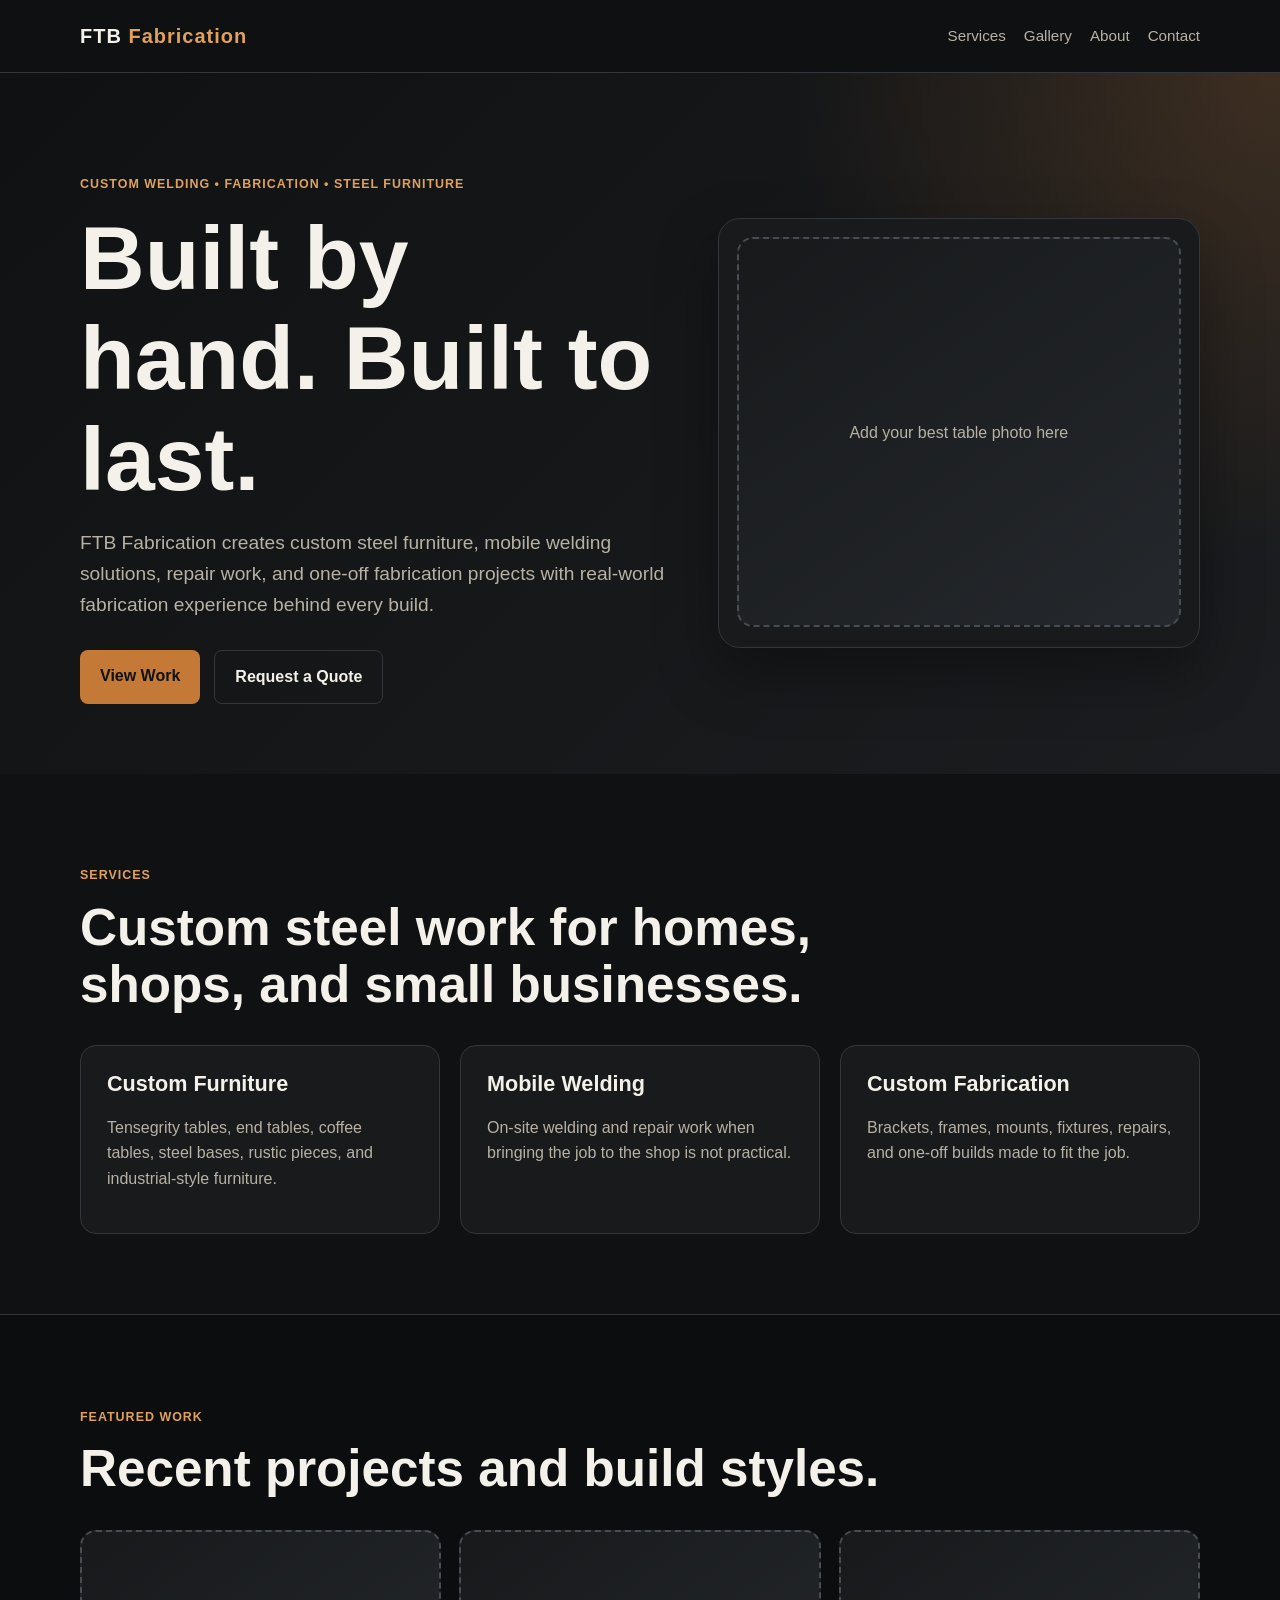
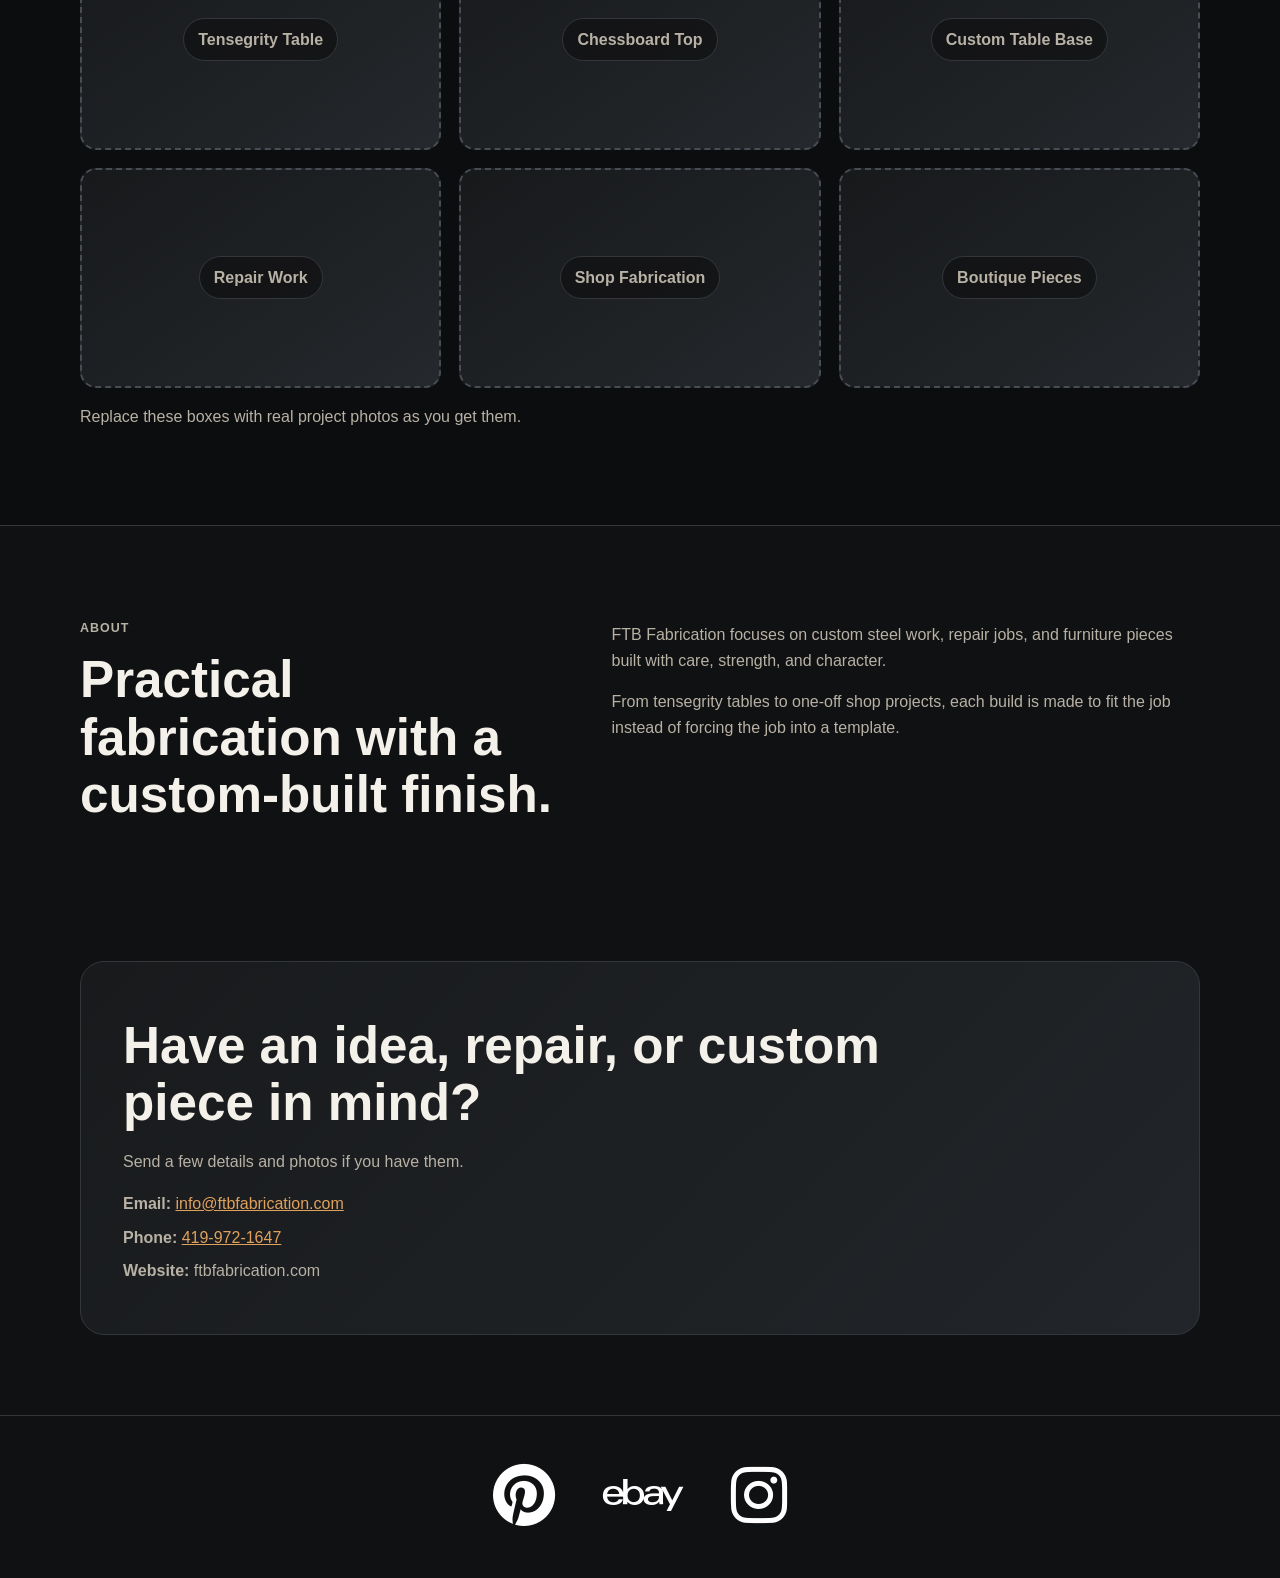
==== index.html @ e64bc059 "Update index.html" ====
<!DOCTYPE html>
<html lang="en">
<head>
  <link rel="stylesheet" href="https://cdnjs.cloudflare.com/ajax/libs/font-awesome/6.5.2/css/all.min.css">
  <meta charset="UTF-8" />
  <meta name="viewport" content="width=device-width, initial-scale=1.0" />
  <title>FTB Fabrication | Custom Welding & Steel Fabrication</title>
  <meta name="description" content="FTB Fabrication offers custom steel furniture, mobile welding, repair work, and one-off fabrication projects." />
  <link rel="stylesheet" href="style.css" />
</head>
<body>
  <header class="site-header">
    <div class="container nav-wrap">
      <a class="logo" href="#top">FTB <span>Fabrication</span></a>
      <nav>
        <a href="#services">Services</a>
        <a href="#work">Gallery</a>
        <a href="#about">About</a>
        <a href="#contact">Contact</a>
      </nav>
    </div>
  </header>

  <main id="top">
    <section class="hero">
      <div class="container hero-grid">
        <div class="hero-text">
          <p class="eyebrow">Custom Welding &bull; Fabrication &bull; Steel Furniture</p>
          <h1>Built by hand. Built to last.</h1>
          <p class="lead">FTB Fabrication creates custom steel furniture, mobile welding solutions, repair work, and one-off fabrication projects with real-world fabrication experience behind every build.</p>
          <div class="button-row">
            <a class="btn primary" href="#work">View Work</a>
            <a class="btn secondary" href="#contact">Request a Quote</a>
          </div>
        </div>
        <div class="hero-card">
          <div class="photo-placeholder">Add your best table photo here</div>
        </div>
      </div>
    </section>

    <section id="services" class="section">
      <div class="container">
        <p class="eyebrow">Services</p>
        <h2>Custom steel work for homes, shops, and small businesses.</h2>
        <div class="cards three">
          <article class="card">
            <h3>Custom Furniture</h3>
            <p>Tensegrity tables, end tables, coffee tables, steel bases, rustic pieces, and industrial-style furniture.</p>
          </article>
          <article class="card">
            <h3>Mobile Welding</h3>
            <p>On-site welding and repair work when bringing the job to the shop is not practical.</p>
          </article>
          <article class="card">
            <h3>Custom Fabrication</h3>
            <p>Brackets, frames, mounts, fixtures, repairs, and one-off builds made to fit the job.</p>
          </article>
        </div>
      </div>
    </section>

    <section id="work" class="section dark-section">
      <div class="container">
        <p class="eyebrow">Featured Work</p>
        <h2>Recent projects and build styles.</h2>
        <div class="gallery">
          <div class="gallery-item"><span>Tensegrity Table</span></div>
          <div class="gallery-item"><span>Chessboard Top</span></div>
          <div class="gallery-item"><span>Custom Table Base</span></div>
          <div class="gallery-item"><span>Repair Work</span></div>
          <div class="gallery-item"><span>Shop Fabrication</span></div>
          <div class="gallery-item"><span>Boutique Pieces</span></div>
        </div>
        <p class="note">Replace these boxes with real project photos as you get them.</p>
      </div>
    </section>

    <section id="about" class="section">
      <div class="container split">
        <div>
          <p class="eyebrow">About</p>
          <h2>Practical fabrication with a custom-built finish.</h2>
        </div>
        <div>
          <p>FTB Fabrication focuses on custom steel work, repair jobs, and furniture pieces built with care, strength, and character.</p>
          <p>From tensegrity tables to one-off shop projects, each build is made to fit the job instead of forcing the job into a template.</p>
        </div>
      </div>
    </section>

    <section id="contact" class="section contact-section">
      <div class="container contact-box">
        <p class="eyebrow"></p>
        <h2>Have an idea, repair, or custom piece in mind?</h2>
        <p>Send a few details and photos if you have them.</p>
        <div class="contact-lines">
          <p><strong>Email:</strong> <a href="mailto:info@ftbfabrication.com">info@ftbfabrication.com</a></p>
          <p><strong>Phone:</strong> <a href="tel:+14199721647">419-972-1647</a></p>
          <p><strong>Website:</strong> ftbfabrication.com</p>
        </div>
      </div>
    </section>
  </main>

  <footer class="social-footer">
    <div class="container">
      <a href="https://www.pinterest.com/ftbwelding" aria-label="FTB Fabrication on Pinterest">
        <i class="fa-brands fa-pinterest"></i>
      </a>
      <a href="https://ebay.io/m/EPoxTq" aria-label="FTB Fabrication on eBay">
        <i class="fa-brands fa-ebay"></i>
      </a>
      <a href="https://www.instagram.com/ftbwelding" aria-label="FTB Fabrication on Instagram">
        <i class="fa-brands fa-instagram"></i>
      </a>
    </div>
  </footer>
</body>
</html>
---- style.css ----
:root {
  --bg: #101112;
  --panel: #181a1c;
  --panel-light: #222529;
  --text: #f4f1ea;
  --muted: #b8b1a5;
  --accent: #c47a36;
  --accent-light: #e0a15d;
  --border: #33373c;
}

* { box-sizing: border-box; }
html { scroll-behavior: smooth; }
body {
  margin: 0;
  font-family: Arial, Helvetica, sans-serif;
  background: var(--bg);
  color: var(--text);
  line-height: 1.6;
}

a { color: inherit; }
.container {
  width: min(1120px, calc(100% - 32px));
  margin: 0 auto;
}

.site-header {
  position: sticky;
  top: 0;
  z-index: 10;
  background: rgba(16, 17, 18, 0.92);
  border-bottom: 1px solid var(--border);
  backdrop-filter: blur(10px);
}
.nav-wrap {
  min-height: 72px;
  display: flex;
  align-items: center;
  justify-content: space-between;
  gap: 24px;
}
.logo {
  text-decoration: none;
  font-weight: 800;
  font-size: 1.25rem;
  letter-spacing: 0.05em;
}
.logo span { color: var(--accent-light); }
nav {
  display: flex;
  gap: 18px;
  font-size: 0.95rem;
}
nav a {
  color: var(--muted);
  text-decoration: none;
}
nav a:hover { color: var(--text); }

.hero {
  padding: 90px 0 70px;
  background:
    radial-gradient(circle at top right, rgba(196, 122, 54, 0.22), transparent 34%),
    linear-gradient(135deg, #101112 0%, #1b1d20 100%);
}
.hero-grid {
  display: grid;
  grid-template-columns: 1.1fr 0.9fr;
  gap: 48px;
  align-items: center;
}
.eyebrow {
  color: var(--accent-light);
  font-weight: 700;
  letter-spacing: 0.08em;
  text-transform: uppercase;
  font-size: 0.78rem;
}
h1, h2, h3 { line-height: 1.12; margin: 0 0 18px; }
h1 { font-size: clamp(2.6rem, 7vw, 5.8rem); max-width: 750px; }
h2 { font-size: clamp(2rem, 4vw, 3.2rem); max-width: 800px; }
h3 { font-size: 1.35rem; }
.lead {
  font-size: 1.2rem;
  color: var(--muted);
  max-width: 650px;
}
.button-row {
  display: flex;
  flex-wrap: wrap;
  gap: 14px;
  margin-top: 30px;
}
.btn {
  display: inline-block;
  padding: 13px 20px;
  border-radius: 8px;
  text-decoration: none;
  font-weight: 700;
}
.primary { background: var(--accent); color: #111; }
.secondary { border: 1px solid var(--border); color: var(--text); }
.hero-card {
  background: var(--panel);
  border: 1px solid var(--border);
  border-radius: 22px;
  min-height: 430px;
  padding: 18px;
  box-shadow: 0 25px 60px rgba(0, 0, 0, 0.35);
}
.photo-placeholder, .gallery-item {
  height: 100%;
  min-height: 390px;
  border: 2px dashed #484d54;
  border-radius: 16px;
  display: grid;
  place-items: center;
  color: var(--muted);
  text-align: center;
  padding: 24px;
  background: linear-gradient(145deg, #17191b, #25282c);
}

.section { padding: 80px 0; }
.dark-section { background: #0c0d0e; border-top: 1px solid var(--border); border-bottom: 1px solid var(--border); }
.cards {
  display: grid;
  gap: 20px;
  margin-top: 32px;
}
.three { grid-template-columns: repeat(3, 1fr); }
.card {
  background: var(--panel);
  border: 1px solid var(--border);
  border-radius: 16px;
  padding: 26px;
}
.card p, .split p, .contact-box p, .note { color: var(--muted); }
.gallery {
  display: grid;
  grid-template-columns: repeat(3, 1fr);
  gap: 18px;
  margin-top: 32px;
}
.gallery-item {
  min-height: 220px;
  font-weight: 700;
}
.gallery-item span {
  background: rgba(16,17,18,0.75);
  border: 1px solid var(--border);
  border-radius: 999px;
  padding: 8px 14px;
}
.split {
  display: grid;
  grid-template-columns: 0.9fr 1.1fr;
  gap: 50px;
}
.contact-section { padding-top: 40px; }
.contact-box {
  background: linear-gradient(135deg, var(--panel), var(--panel-light));
  border: 1px solid var(--border);
  border-radius: 24px;
  padding: 42px;
}
.contact-lines a { color: var(--accent-light); }
footer {
  border-top: 1px solid var(--border);
  padding: 24px 0;
  color: var(--muted);
}
.footer-wrap {
  display: flex;
  justify-content: space-between;
  gap: 20px;
}
footer a { color: var(--muted); text-decoration: none; }

.social-button {
  display: inline-block;
  padding: 12px 20px;
  margin: 5px;
  background-color: #333;
  color: white;
  text-decoration: none;
  border-radius: 5px;
}

.social-button:hover {
  background-color: #555;
}
.social-footer {
  text-align: center;
  padding: 30px 0;
}

.social-footer a {
  color: white;
  font-size: 4rem;
  margin: 0 15px;
  text-decoration: none;
  transition: 0.3s;
}

.social-footer a:hover {
  opacity: 0.7;
}

.perfect-page {
  padding: clamp(26px, 5vw, 54px) 0 0;
}

.final-ad {
  display: block;
  width: 100%;
  border: 1px solid var(--border);
  box-shadow: 0 25px 60px rgba(0, 0, 0, 0.35);
}

.contact-footer {
  margin-top: clamp(28px, 5vw, 52px);
  padding: clamp(28px, 5vw, 42px);
  color: var(--text);
  background: linear-gradient(135deg, var(--panel), var(--panel-light));
  border: 1px solid var(--border);
  border-radius: 24px 24px 0 0;
}

.contact-footer h1 {
  max-width: 800px;
  margin: 0 0 18px;
  font-size: clamp(2rem, 4vw, 3.2rem);
  line-height: 1.12;
}

.contact-footer > p {
  color: var(--muted);
}

.contact-footer .eyebrow {
  color: var(--accent-light);
}

.contact-lines p {
  margin: 8px 0;
  color: var(--muted);
}

@media (max-width: 820px) {
  .nav-wrap { flex-direction: column; padding: 18px 0; }
  nav { flex-wrap: wrap; justify-content: center; }
  .hero { padding-top: 55px; }
  .hero-grid, .split { grid-template-columns: 1fr; }
  .three, .gallery { grid-template-columns: 1fr; }
  .hero-card { min-height: 260px; }
  .photo-placeholder { min-height: 230px; }
  .footer-wrap { flex-direction: column; }
}
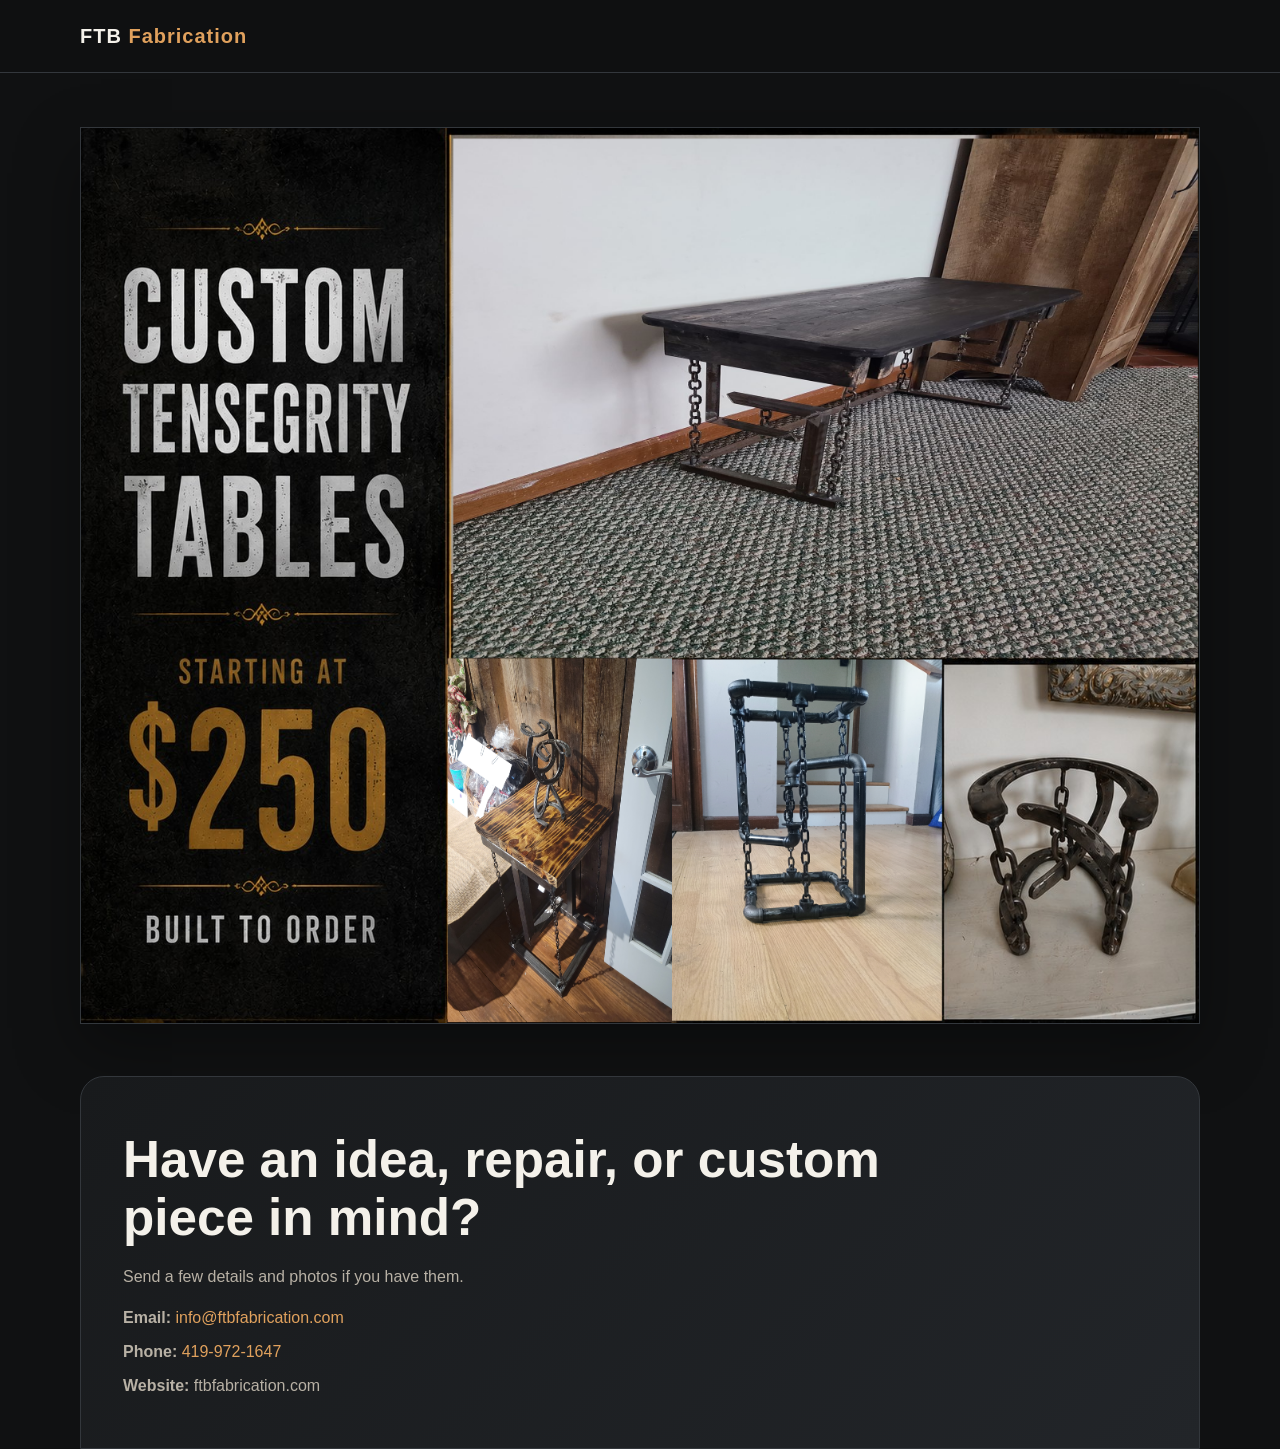
==== commit f205725f: "Add files via upload" ====
--- a/index.html
+++ b/index.html
@@ -1,120 +1,39 @@
-<!DOCTYPE html>
+<!doctype html>
 <html lang="en">
-<head>
-  <link rel="stylesheet" href="https://cdnjs.cloudflare.com/ajax/libs/font-awesome/6.5.2/css/all.min.css">
-  <meta charset="UTF-8" />
-  <meta name="viewport" content="width=device-width, initial-scale=1.0" />
-  <title>FTB Fabrication | Custom Welding & Steel Fabrication</title>
-  <meta name="description" content="FTB Fabrication offers custom steel furniture, mobile welding, repair work, and one-off fabrication projects." />
-  <link rel="stylesheet" href="style.css" />
-</head>
-<body>
-  <header class="site-header">
-    <div class="container nav-wrap">
-      <a class="logo" href="#top">FTB <span>Fabrication</span></a>
-      <nav>
-        <a href="#services">Services</a>
-        <a href="#work">Gallery</a>
-        <a href="#about">About</a>
-        <a href="#contact">Contact</a>
-      </nav>
-    </div>
-  </header>
+  <head>
+    <meta charset="utf-8">
+    <meta name="viewport" content="width=device-width, initial-scale=1">
+    <title>Perfect Imperfections | FTB Fabrication</title>
+    <meta
+      name="description"
+      content="Custom tensegrity tables from FTB Fabrication. Built to order, starting at $250."
+    >
+    <link rel="stylesheet" href="../style.css">
+  </head>
+  <body class="perfect-body">
+    <header class="site-header">
+      <div class="container nav-wrap">
+        <a class="logo" href="../">FTB <span>Fabrication</span></a>
+      </div>
+    </header>
 
-  <main id="top">
-    <section class="hero">
-      <div class="container hero-grid">
-        <div class="hero-text">
-          <p class="eyebrow">Custom Welding &bull; Fabrication &bull; Steel Furniture</p>
-          <h1>Built by hand. Built to last.</h1>
-          <p class="lead">FTB Fabrication creates custom steel furniture, mobile welding solutions, repair work, and one-off fabrication projects with real-world fabrication experience behind every build.</p>
-          <div class="button-row">
-            <a class="btn primary" href="#work">View Work</a>
-            <a class="btn secondary" href="#contact">Request a Quote</a>
-          </div>
-        </div>
-        <div class="hero-card">
-          <div class="photo-placeholder">Add your best table photo here</div>
-        </div>
-      </div>
-    </section>
+    <main class="container perfect-page">
+      <img
+        class="final-ad"
+        src="../FTBFINAL.png"
+        alt="Custom tensegrity tables ad with finished tables, starting at $250 and built to order"
+      >
 
-    <section id="services" class="section">
-      <div class="container">
-        <p class="eyebrow">Services</p>
-        <h2>Custom steel work for homes, shops, and small businesses.</h2>
-        <div class="cards three">
-          <article class="card">
-            <h3>Custom Furniture</h3>
-            <p>Tensegrity tables, end tables, coffee tables, steel bases, rustic pieces, and industrial-style furniture.</p>
-          </article>
-          <article class="card">
-            <h3>Mobile Welding</h3>
-            <p>On-site welding and repair work when bringing the job to the shop is not practical.</p>
-          </article>
-          <article class="card">
-            <h3>Custom Fabrication</h3>
-            <p>Brackets, frames, mounts, fixtures, repairs, and one-off builds made to fit the job.</p>
-          </article>
-        </div>
-      </div>
-    </section>
-
-    <section id="work" class="section dark-section">
-      <div class="container">
-        <p class="eyebrow">Featured Work</p>
-        <h2>Recent projects and build styles.</h2>
-        <div class="gallery">
-          <div class="gallery-item"><span>Tensegrity Table</span></div>
-          <div class="gallery-item"><span>Chessboard Top</span></div>
-          <div class="gallery-item"><span>Custom Table Base</span></div>
-          <div class="gallery-item"><span>Repair Work</span></div>
-          <div class="gallery-item"><span>Shop Fabrication</span></div>
-          <div class="gallery-item"><span>Boutique Pieces</span></div>
-        </div>
-        <p class="note">Replace these boxes with real project photos as you get them.</p>
-      </div>
-    </section>
-
-    <section id="about" class="section">
-      <div class="container split">
-        <div>
-          <p class="eyebrow">About</p>
-          <h2>Practical fabrication with a custom-built finish.</h2>
-        </div>
-        <div>
-          <p>FTB Fabrication focuses on custom steel work, repair jobs, and furniture pieces built with care, strength, and character.</p>
-          <p>From tensegrity tables to one-off shop projects, each build is made to fit the job instead of forcing the job into a template.</p>
-        </div>
-      </div>
-    </section>
-
-    <section id="contact" class="section contact-section">
-      <div class="container contact-box">
+      <footer class="contact-footer" aria-labelledby="contact-title">
         <p class="eyebrow"></p>
-        <h2>Have an idea, repair, or custom piece in mind?</h2>
+        <h1 id="contact-title">Have an idea, repair, or custom piece in mind?</h1>
         <p>Send a few details and photos if you have them.</p>
         <div class="contact-lines">
           <p><strong>Email:</strong> <a href="mailto:info@ftbfabrication.com">info@ftbfabrication.com</a></p>
           <p><strong>Phone:</strong> <a href="tel:+14199721647">419-972-1647</a></p>
           <p><strong>Website:</strong> ftbfabrication.com</p>
         </div>
-      </div>
-    </section>
-  </main>
-
-  <footer class="social-footer">
-    <div class="container">
-      <a href="https://www.pinterest.com/ftbwelding" aria-label="FTB Fabrication on Pinterest">
-        <i class="fa-brands fa-pinterest"></i>
-      </a>
-      <a href="https://ebay.io/m/EPoxTq" aria-label="FTB Fabrication on eBay">
-        <i class="fa-brands fa-ebay"></i>
-      </a>
-      <a href="https://www.instagram.com/ftbwelding" aria-label="FTB Fabrication on Instagram">
-        <i class="fa-brands fa-instagram"></i>
-      </a>
-    </div>
-  </footer>
-</body>
+      </footer>
+    </main>
+  </body>
 </html>
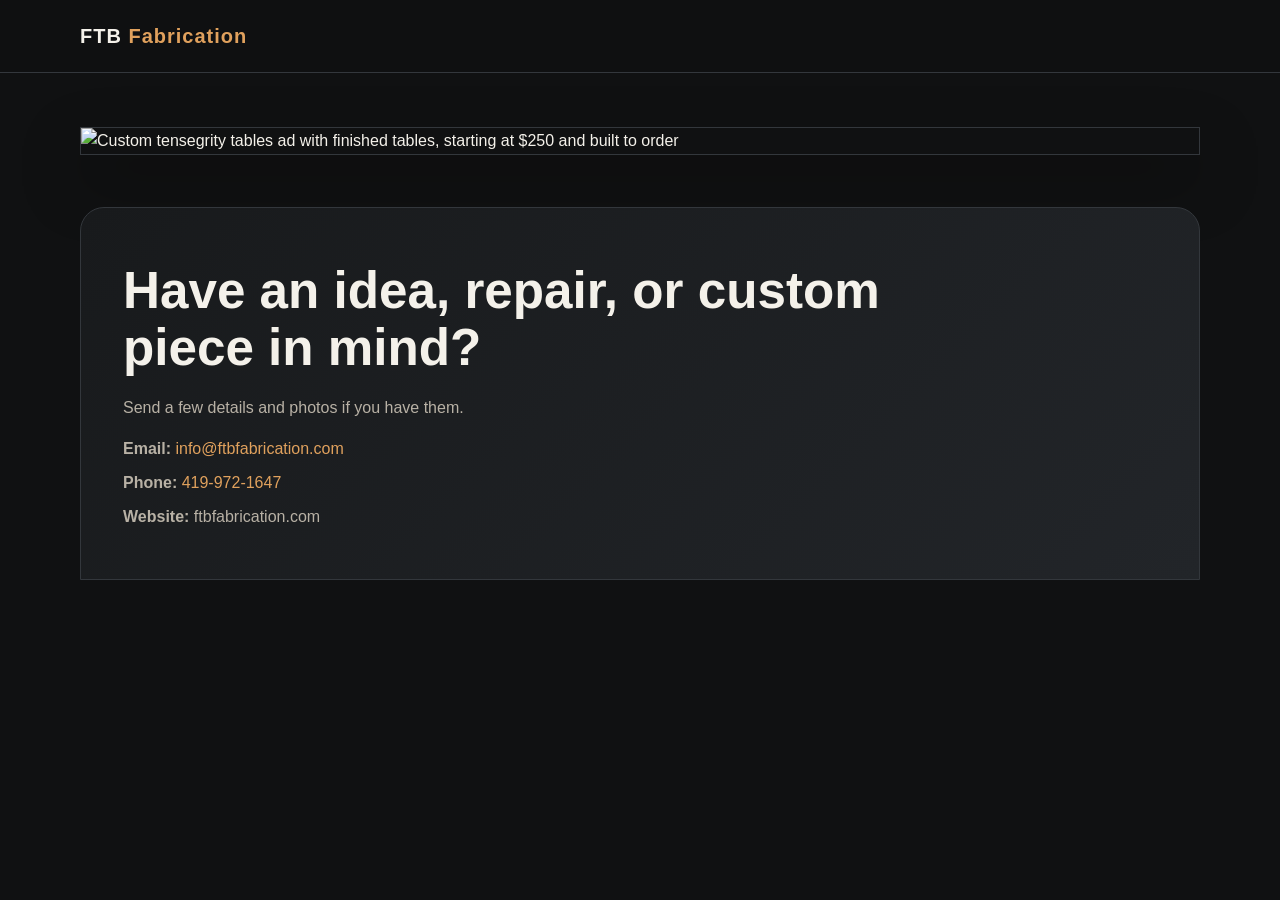
==== commit f0f02eed: "Add files via upload" ====
--- a/index.html
+++ b/index.html
@@ -20,7 +20,7 @@
     <main class="container perfect-page">
       <img
         class="final-ad"
-        src="../FTBFINAL.png"
+        src="../assets/ads/FTBFINAL.png"
         alt="Custom tensegrity tables ad with finished tables, starting at $250 and built to order"
       >
 
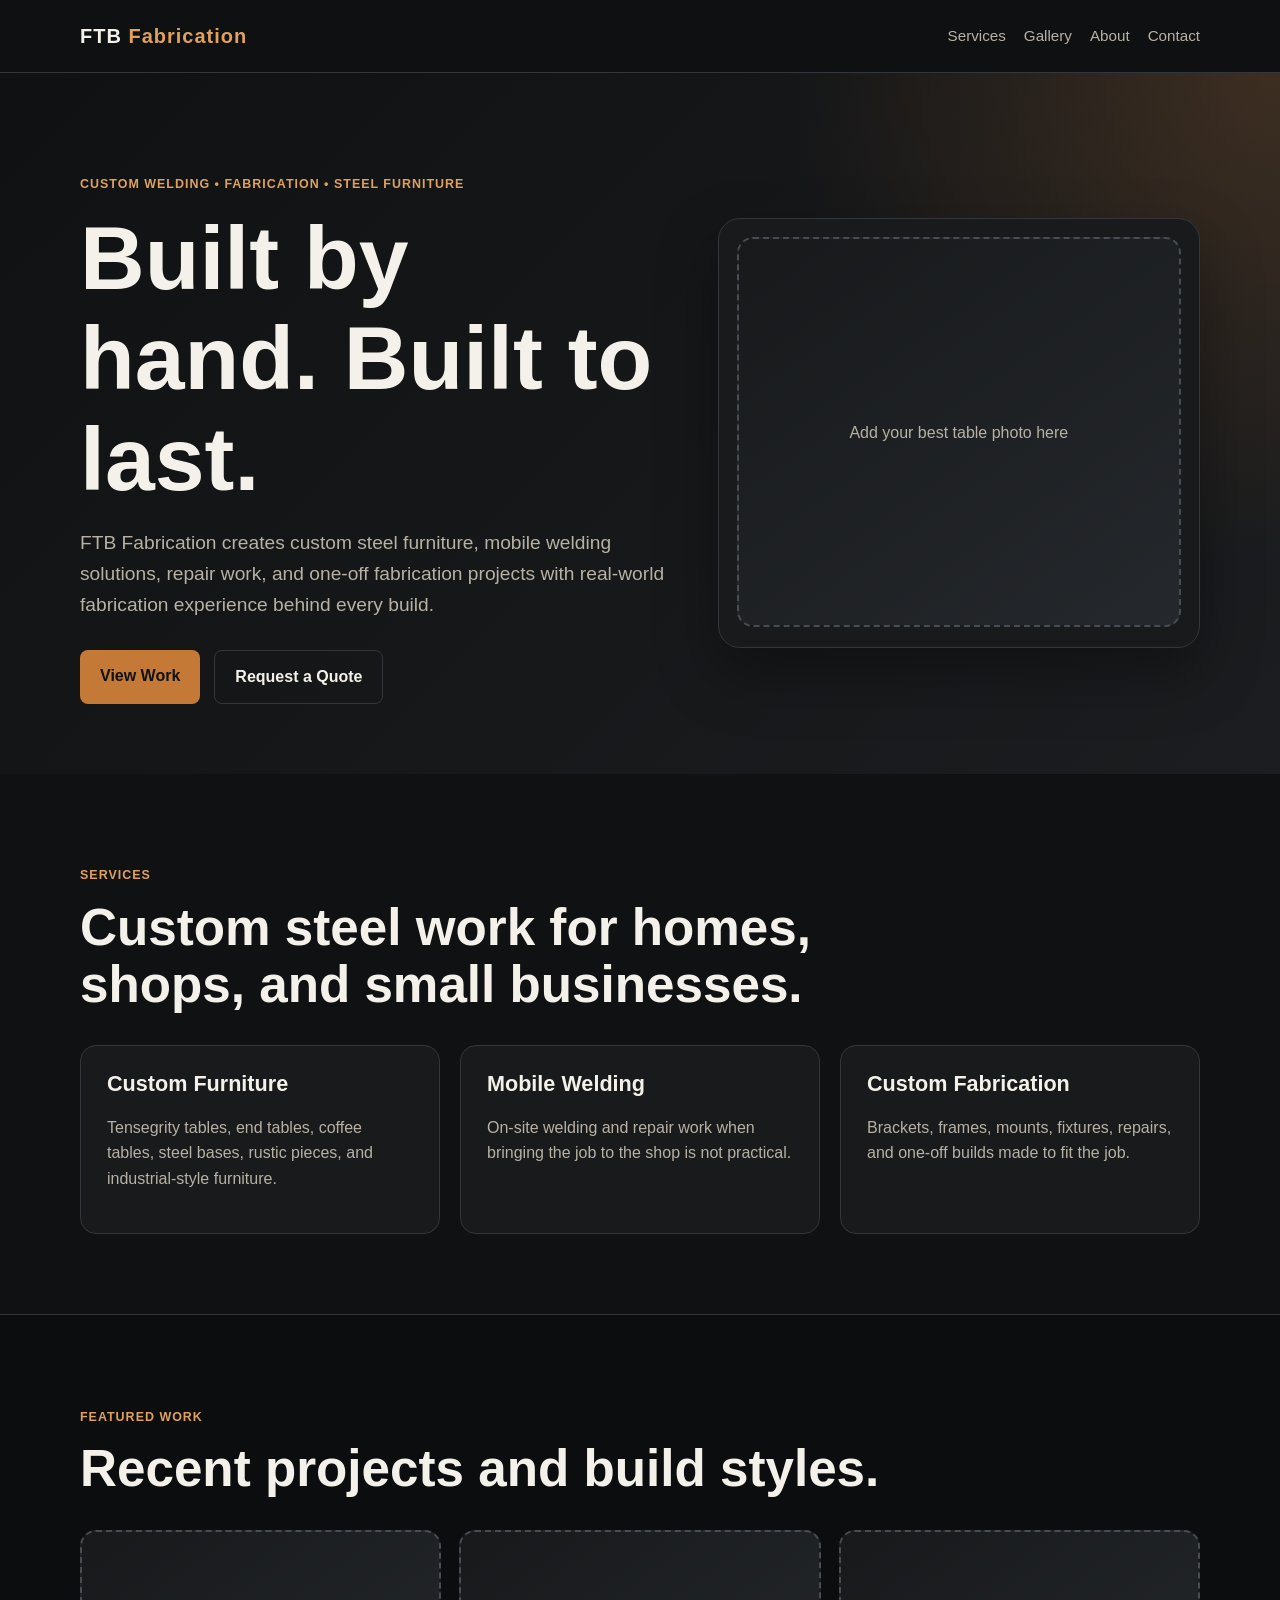
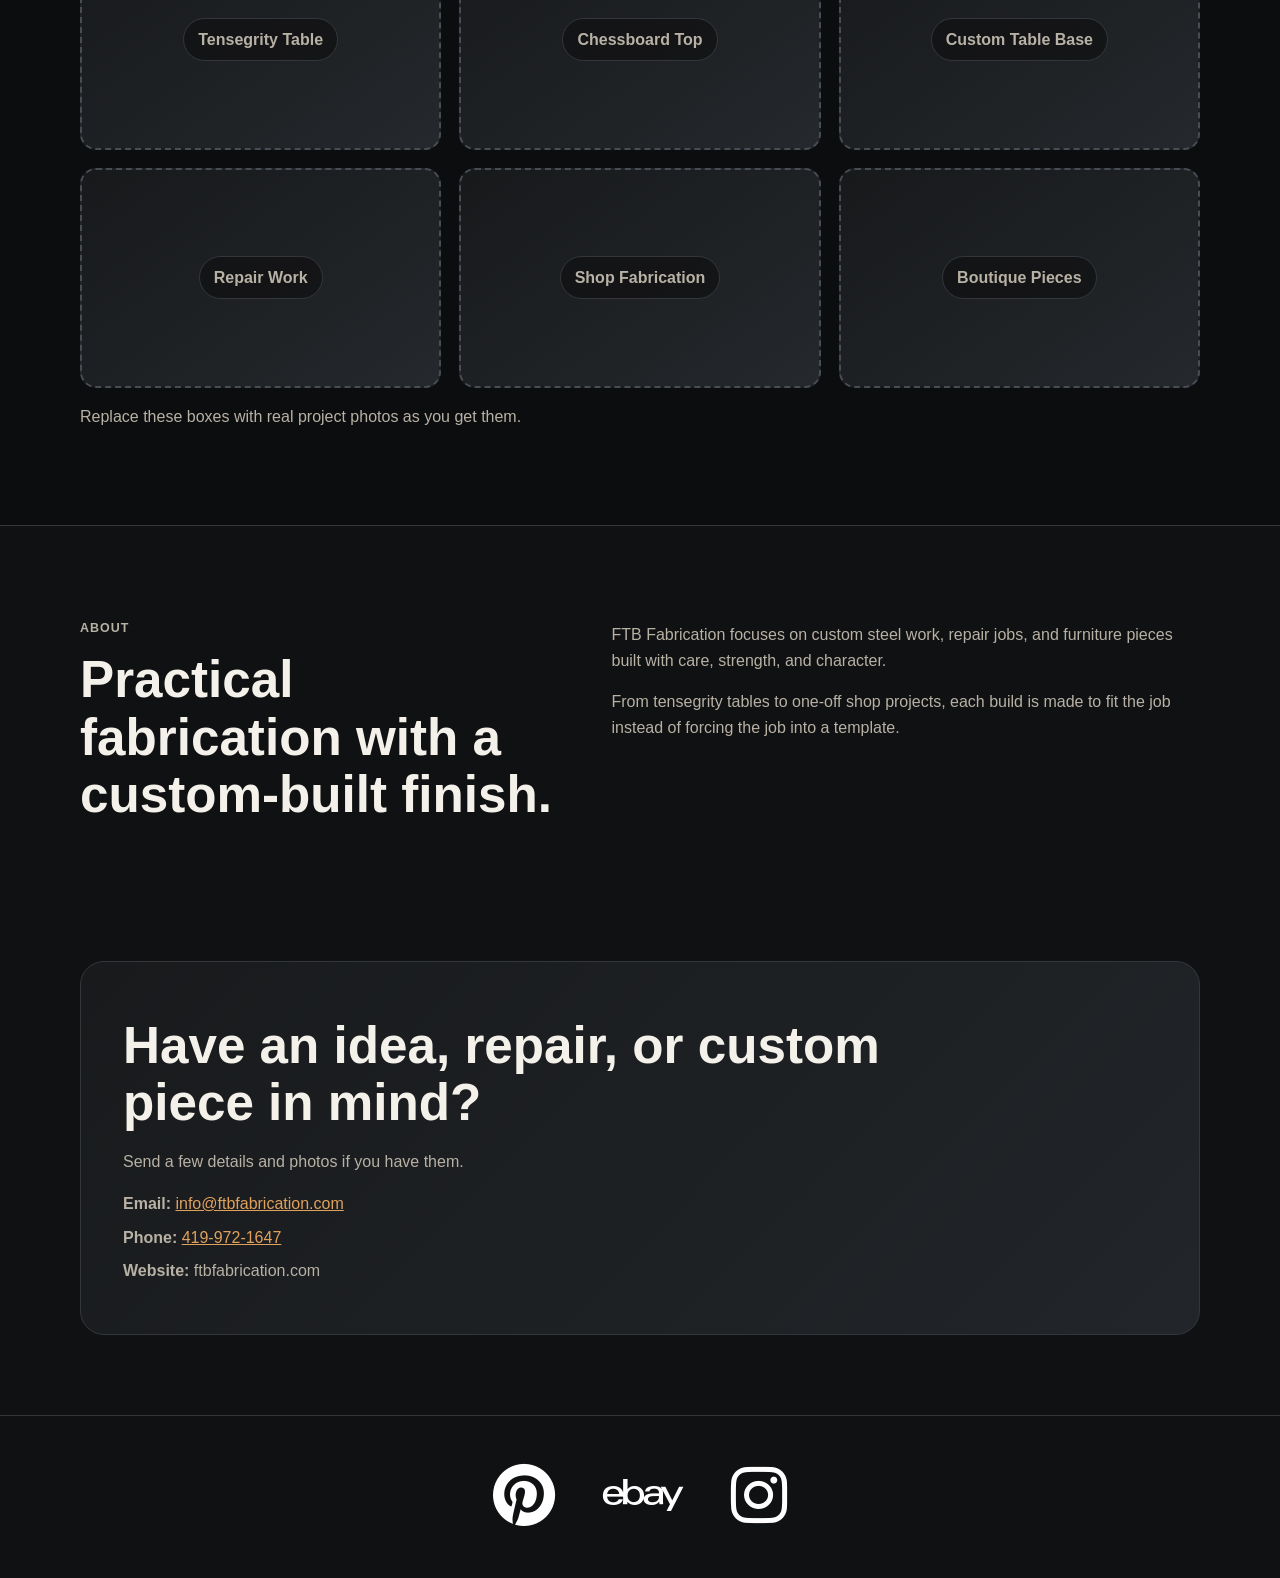
==== commit 3bd229c9: "Update index.html" ====
--- a/index.html
+++ b/index.html
@@ -1,39 +1,121 @@
-<!doctype html>
+
+<!DOCTYPE html>
 <html lang="en">
-  <head>
-    <meta charset="utf-8">
-    <meta name="viewport" content="width=device-width, initial-scale=1">
-    <title>Perfect Imperfections | FTB Fabrication</title>
-    <meta
-      name="description"
-      content="Custom tensegrity tables from FTB Fabrication. Built to order, starting at $250."
-    >
-    <link rel="stylesheet" href="../style.css">
-  </head>
-  <body class="perfect-body">
-    <header class="site-header">
-      <div class="container nav-wrap">
-        <a class="logo" href="../">FTB <span>Fabrication</span></a>
+<head>
+  <link rel="stylesheet" href="https://cdnjs.cloudflare.com/ajax/libs/font-awesome/6.5.2/css/all.min.css">
+  <meta charset="UTF-8" />
+  <meta name="viewport" content="width=device-width, initial-scale=1.0" />
+  <title>FTB Fabrication | Custom Welding & Steel Fabrication</title>
+  <meta name="description" content="FTB Fabrication offers custom steel furniture, mobile welding, repair work, and one-off fabrication projects." />
+  <link rel="stylesheet" href="style.css" />
+</head>
+<body>
+  <header class="site-header">
+    <div class="container nav-wrap">
+      <a class="logo" href="#top">FTB <span>Fabrication</span></a>
+      <nav>
+        <a href="#services">Services</a>
+        <a href="#work">Gallery</a>
+        <a href="#about">About</a>
+        <a href="#contact">Contact</a>
+      </nav>
+    </div>
+  </header>
+
+  <main id="top">
+    <section class="hero">
+      <div class="container hero-grid">
+        <div class="hero-text">
+          <p class="eyebrow">Custom Welding &bull; Fabrication &bull; Steel Furniture</p>
+          <h1>Built by hand. Built to last.</h1>
+          <p class="lead">FTB Fabrication creates custom steel furniture, mobile welding solutions, repair work, and one-off fabrication projects with real-world fabrication experience behind every build.</p>
+          <div class="button-row">
+            <a class="btn primary" href="#work">View Work</a>
+            <a class="btn secondary" href="#contact">Request a Quote</a>
+          </div>
+        </div>
+        <div class="hero-card">
+          <div class="photo-placeholder">Add your best table photo here</div>
+        </div>
       </div>
-    </header>
+    </section>
 
-    <main class="container perfect-page">
-      <img
-        class="final-ad"
-        src="../assets/ads/FTBFINAL.png"
-        alt="Custom tensegrity tables ad with finished tables, starting at $250 and built to order"
-      >
+    <section id="services" class="section">
+      <div class="container">
+        <p class="eyebrow">Services</p>
+        <h2>Custom steel work for homes, shops, and small businesses.</h2>
+        <div class="cards three">
+          <article class="card">
+            <h3>Custom Furniture</h3>
+            <p>Tensegrity tables, end tables, coffee tables, steel bases, rustic pieces, and industrial-style furniture.</p>
+          </article>
+          <article class="card">
+            <h3>Mobile Welding</h3>
+            <p>On-site welding and repair work when bringing the job to the shop is not practical.</p>
+          </article>
+          <article class="card">
+            <h3>Custom Fabrication</h3>
+            <p>Brackets, frames, mounts, fixtures, repairs, and one-off builds made to fit the job.</p>
+          </article>
+        </div>
+      </div>
+    </section>
 
-      <footer class="contact-footer" aria-labelledby="contact-title">
+    <section id="work" class="section dark-section">
+      <div class="container">
+        <p class="eyebrow">Featured Work</p>
+        <h2>Recent projects and build styles.</h2>
+        <div class="gallery">
+          <div class="gallery-item"><span>Tensegrity Table</span></div>
+          <div class="gallery-item"><span>Chessboard Top</span></div>
+          <div class="gallery-item"><span>Custom Table Base</span></div>
+          <div class="gallery-item"><span>Repair Work</span></div>
+          <div class="gallery-item"><span>Shop Fabrication</span></div>
+          <div class="gallery-item"><span>Boutique Pieces</span></div>
+        </div>
+        <p class="note">Replace these boxes with real project photos as you get them.</p>
+      </div>
+    </section>
+
+    <section id="about" class="section">
+      <div class="container split">
+        <div>
+          <p class="eyebrow">About</p>
+          <h2>Practical fabrication with a custom-built finish.</h2>
+        </div>
+        <div>
+          <p>FTB Fabrication focuses on custom steel work, repair jobs, and furniture pieces built with care, strength, and character.</p>
+          <p>From tensegrity tables to one-off shop projects, each build is made to fit the job instead of forcing the job into a template.</p>
+        </div>
+      </div>
+    </section>
+
+    <section id="contact" class="section contact-section">
+      <div class="container contact-box">
         <p class="eyebrow"></p>
-        <h1 id="contact-title">Have an idea, repair, or custom piece in mind?</h1>
+        <h2>Have an idea, repair, or custom piece in mind?</h2>
         <p>Send a few details and photos if you have them.</p>
         <div class="contact-lines">
           <p><strong>Email:</strong> <a href="mailto:info@ftbfabrication.com">info@ftbfabrication.com</a></p>
           <p><strong>Phone:</strong> <a href="tel:+14199721647">419-972-1647</a></p>
           <p><strong>Website:</strong> ftbfabrication.com</p>
         </div>
-      </footer>
-    </main>
-  </body>
+      </div>
+    </section>
+  </main>
+
+  <footer class="social-footer">
+    <div class="container">
+      <a href="https://www.pinterest.com/ftbwelding" aria-label="FTB Fabrication on Pinterest">
+        <i class="fa-brands fa-pinterest"></i>
+      </a>
+      <a href="https://ebay.io/m/EPoxTq" aria-label="FTB Fabrication on eBay">
+        <i class="fa-brands fa-ebay"></i>
+      </a>
+      <a href="https://www.instagram.com/ftbwelding" aria-label="FTB Fabrication on Instagram">
+        <i class="fa-brands fa-instagram"></i>
+      </a>
+    </div>
+  </footer>
+</body>
 </html>
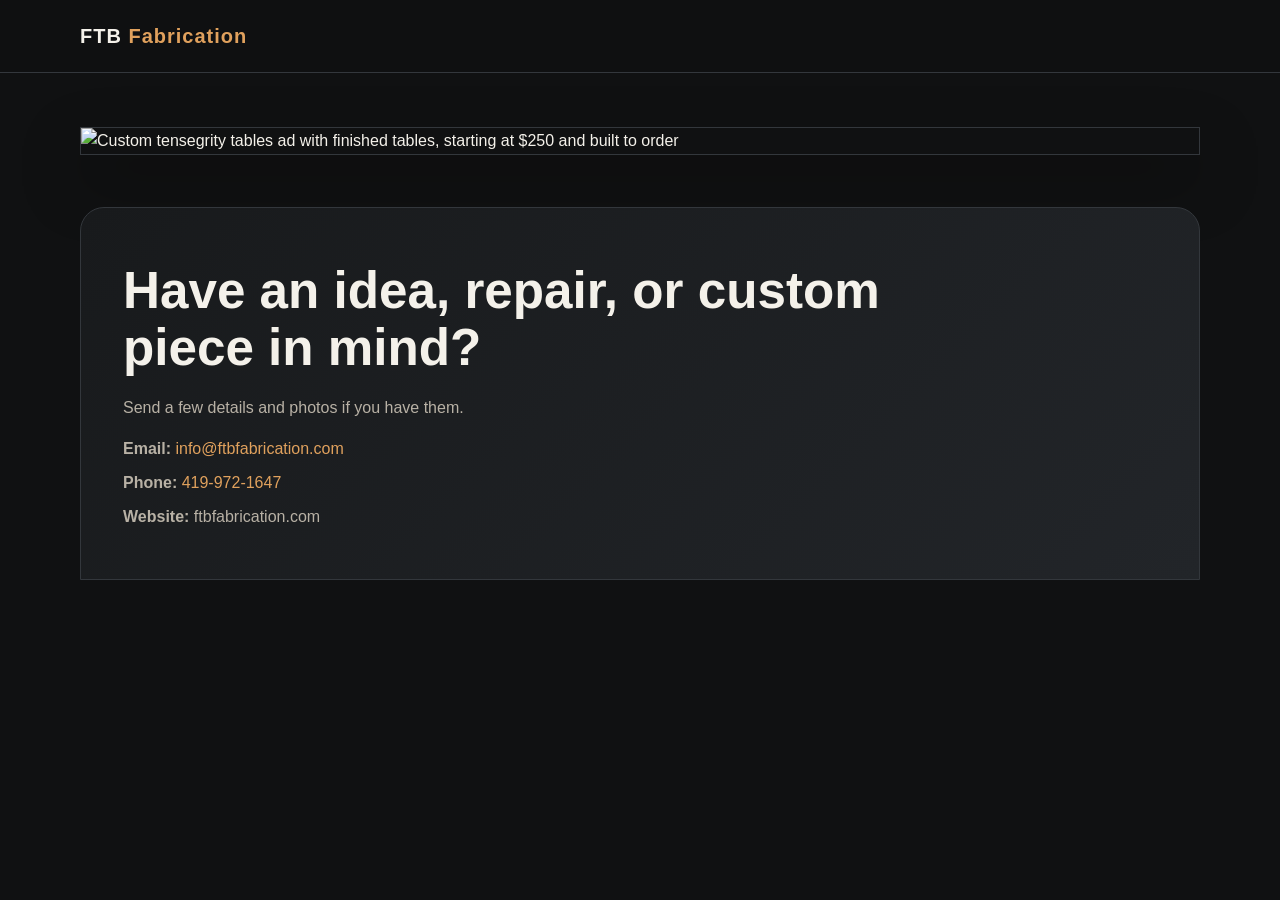
==== commit 5c0dda37: "Add files via upload" ====
--- a/index.html
+++ b/index.html
@@ -1,121 +1,39 @@
+<!doctype html>
+<html lang="en">
+  <head>
+    <meta charset="utf-8">
+    <meta name="viewport" content="width=device-width, initial-scale=1">
+    <title>Perfect Imperfections | FTB Fabrication</title>
+    <meta
+      name="description"
+      content="Custom tensegrity tables from FTB Fabrication. Built to order, starting at $250."
+    >
+    <link rel="stylesheet" href="../style.css">
+  </head>
+  <body class="perfect-body">
+    <header class="site-header">
+      <div class="container nav-wrap">
+        <a class="logo" href="../">FTB <span>Fabrication</span></a>
+      </div>
+    </header>
 
-<!DOCTYPE html>
-<html lang="en">
-<head>
-  <link rel="stylesheet" href="https://cdnjs.cloudflare.com/ajax/libs/font-awesome/6.5.2/css/all.min.css">
-  <meta charset="UTF-8" />
-  <meta name="viewport" content="width=device-width, initial-scale=1.0" />
-  <title>FTB Fabrication | Custom Welding & Steel Fabrication</title>
-  <meta name="description" content="FTB Fabrication offers custom steel furniture, mobile welding, repair work, and one-off fabrication projects." />
-  <link rel="stylesheet" href="style.css" />
-</head>
-<body>
-  <header class="site-header">
-    <div class="container nav-wrap">
-      <a class="logo" href="#top">FTB <span>Fabrication</span></a>
-      <nav>
-        <a href="#services">Services</a>
-        <a href="#work">Gallery</a>
-        <a href="#about">About</a>
-        <a href="#contact">Contact</a>
-      </nav>
-    </div>
-  </header>
+    <main class="container perfect-page">
+      <img
+        class="final-ad"
+        src="../assets/ads/FTBFINAL.png"
+        alt="Custom tensegrity tables ad with finished tables, starting at $250 and built to order"
+      >
 
-  <main id="top">
-    <section class="hero">
-      <div class="container hero-grid">
-        <div class="hero-text">
-          <p class="eyebrow">Custom Welding &bull; Fabrication &bull; Steel Furniture</p>
-          <h1>Built by hand. Built to last.</h1>
-          <p class="lead">FTB Fabrication creates custom steel furniture, mobile welding solutions, repair work, and one-off fabrication projects with real-world fabrication experience behind every build.</p>
-          <div class="button-row">
-            <a class="btn primary" href="#work">View Work</a>
-            <a class="btn secondary" href="#contact">Request a Quote</a>
-          </div>
-        </div>
-        <div class="hero-card">
-          <div class="photo-placeholder">Add your best table photo here</div>
-        </div>
-      </div>
-    </section>
-
-    <section id="services" class="section">
-      <div class="container">
-        <p class="eyebrow">Services</p>
-        <h2>Custom steel work for homes, shops, and small businesses.</h2>
-        <div class="cards three">
-          <article class="card">
-            <h3>Custom Furniture</h3>
-            <p>Tensegrity tables, end tables, coffee tables, steel bases, rustic pieces, and industrial-style furniture.</p>
-          </article>
-          <article class="card">
-            <h3>Mobile Welding</h3>
-            <p>On-site welding and repair work when bringing the job to the shop is not practical.</p>
-          </article>
-          <article class="card">
-            <h3>Custom Fabrication</h3>
-            <p>Brackets, frames, mounts, fixtures, repairs, and one-off builds made to fit the job.</p>
-          </article>
-        </div>
-      </div>
-    </section>
-
-    <section id="work" class="section dark-section">
-      <div class="container">
-        <p class="eyebrow">Featured Work</p>
-        <h2>Recent projects and build styles.</h2>
-        <div class="gallery">
-          <div class="gallery-item"><span>Tensegrity Table</span></div>
-          <div class="gallery-item"><span>Chessboard Top</span></div>
-          <div class="gallery-item"><span>Custom Table Base</span></div>
-          <div class="gallery-item"><span>Repair Work</span></div>
-          <div class="gallery-item"><span>Shop Fabrication</span></div>
-          <div class="gallery-item"><span>Boutique Pieces</span></div>
-        </div>
-        <p class="note">Replace these boxes with real project photos as you get them.</p>
-      </div>
-    </section>
-
-    <section id="about" class="section">
-      <div class="container split">
-        <div>
-          <p class="eyebrow">About</p>
-          <h2>Practical fabrication with a custom-built finish.</h2>
-        </div>
-        <div>
-          <p>FTB Fabrication focuses on custom steel work, repair jobs, and furniture pieces built with care, strength, and character.</p>
-          <p>From tensegrity tables to one-off shop projects, each build is made to fit the job instead of forcing the job into a template.</p>
-        </div>
-      </div>
-    </section>
-
-    <section id="contact" class="section contact-section">
-      <div class="container contact-box">
+      <footer class="contact-footer" aria-labelledby="contact-title">
         <p class="eyebrow"></p>
-        <h2>Have an idea, repair, or custom piece in mind?</h2>
+        <h1 id="contact-title">Have an idea, repair, or custom piece in mind?</h1>
         <p>Send a few details and photos if you have them.</p>
         <div class="contact-lines">
           <p><strong>Email:</strong> <a href="mailto:info@ftbfabrication.com">info@ftbfabrication.com</a></p>
           <p><strong>Phone:</strong> <a href="tel:+14199721647">419-972-1647</a></p>
           <p><strong>Website:</strong> ftbfabrication.com</p>
         </div>
-      </div>
-    </section>
-  </main>
-
-  <footer class="social-footer">
-    <div class="container">
-      <a href="https://www.pinterest.com/ftbwelding" aria-label="FTB Fabrication on Pinterest">
-        <i class="fa-brands fa-pinterest"></i>
-      </a>
-      <a href="https://ebay.io/m/EPoxTq" aria-label="FTB Fabrication on eBay">
-        <i class="fa-brands fa-ebay"></i>
-      </a>
-      <a href="https://www.instagram.com/ftbwelding" aria-label="FTB Fabrication on Instagram">
-        <i class="fa-brands fa-instagram"></i>
-      </a>
-    </div>
-  </footer>
-</body>
+      </footer>
+    </main>
+  </body>
 </html>
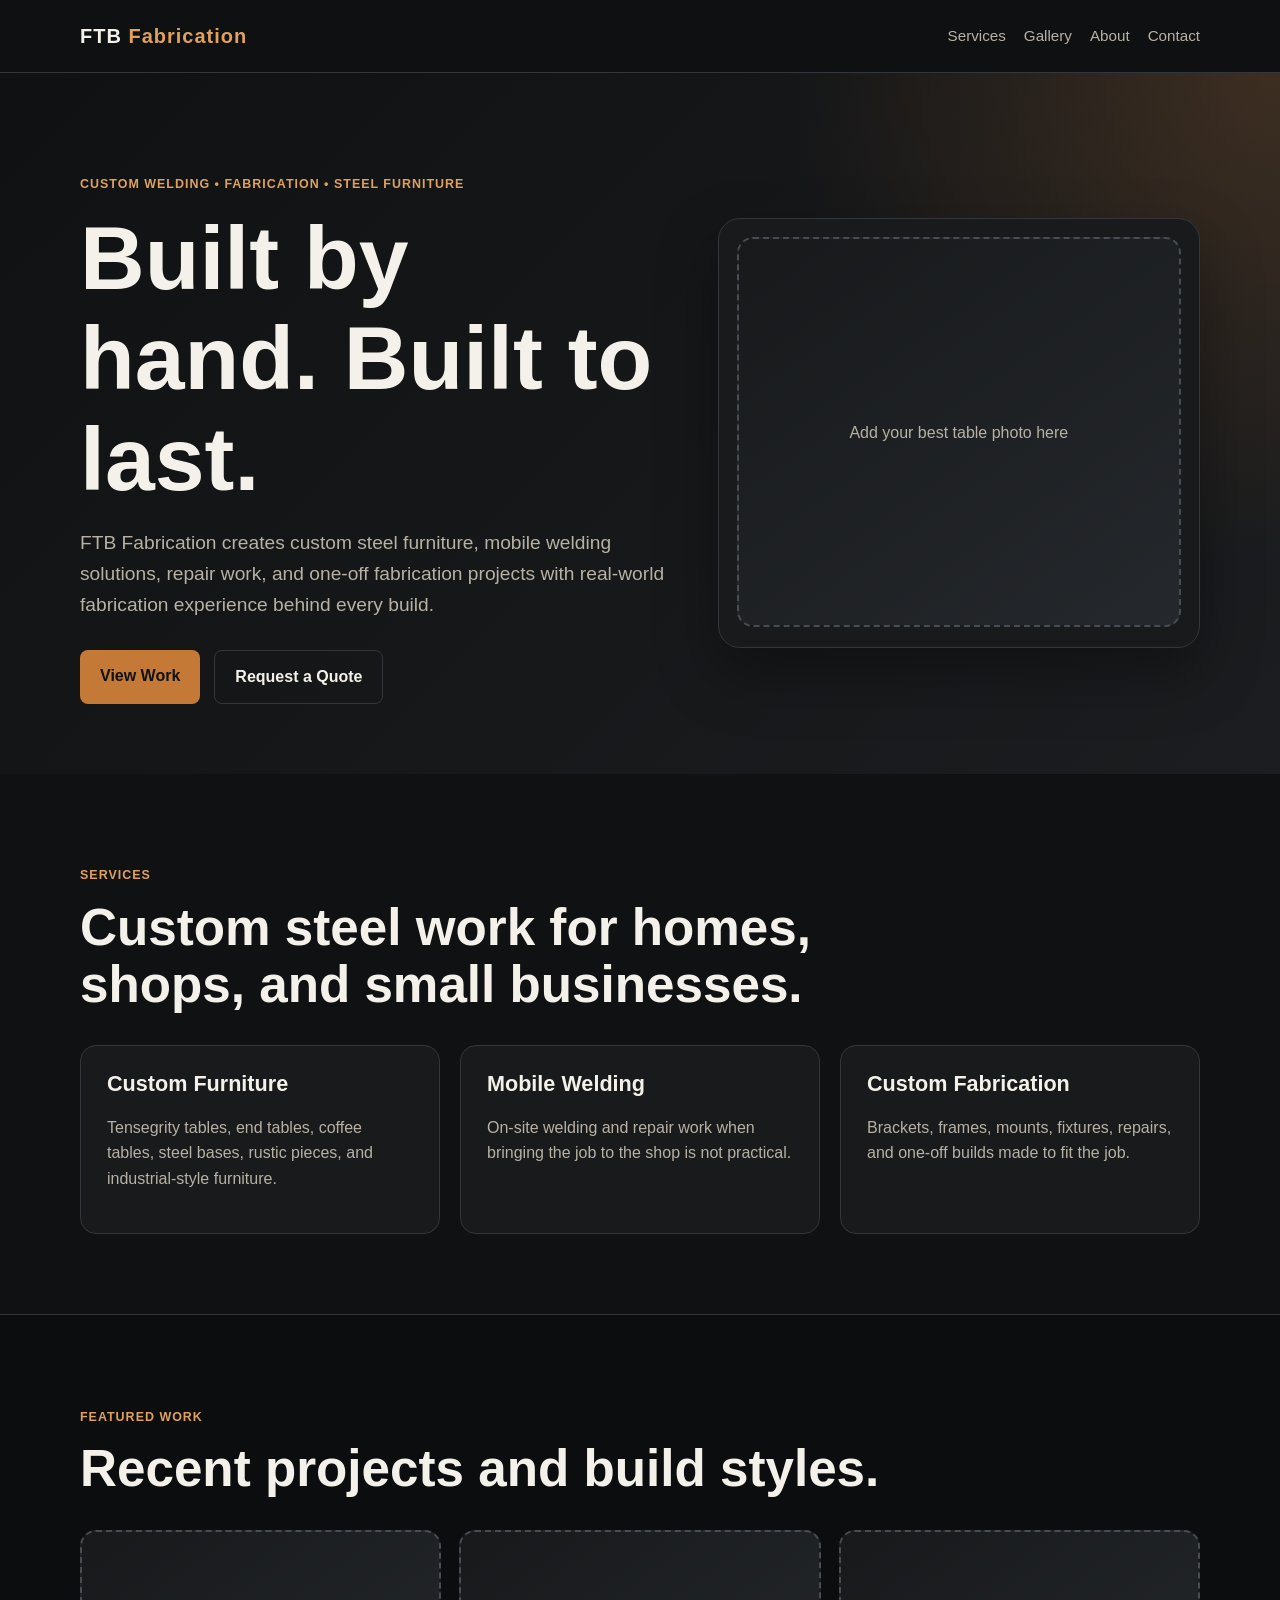
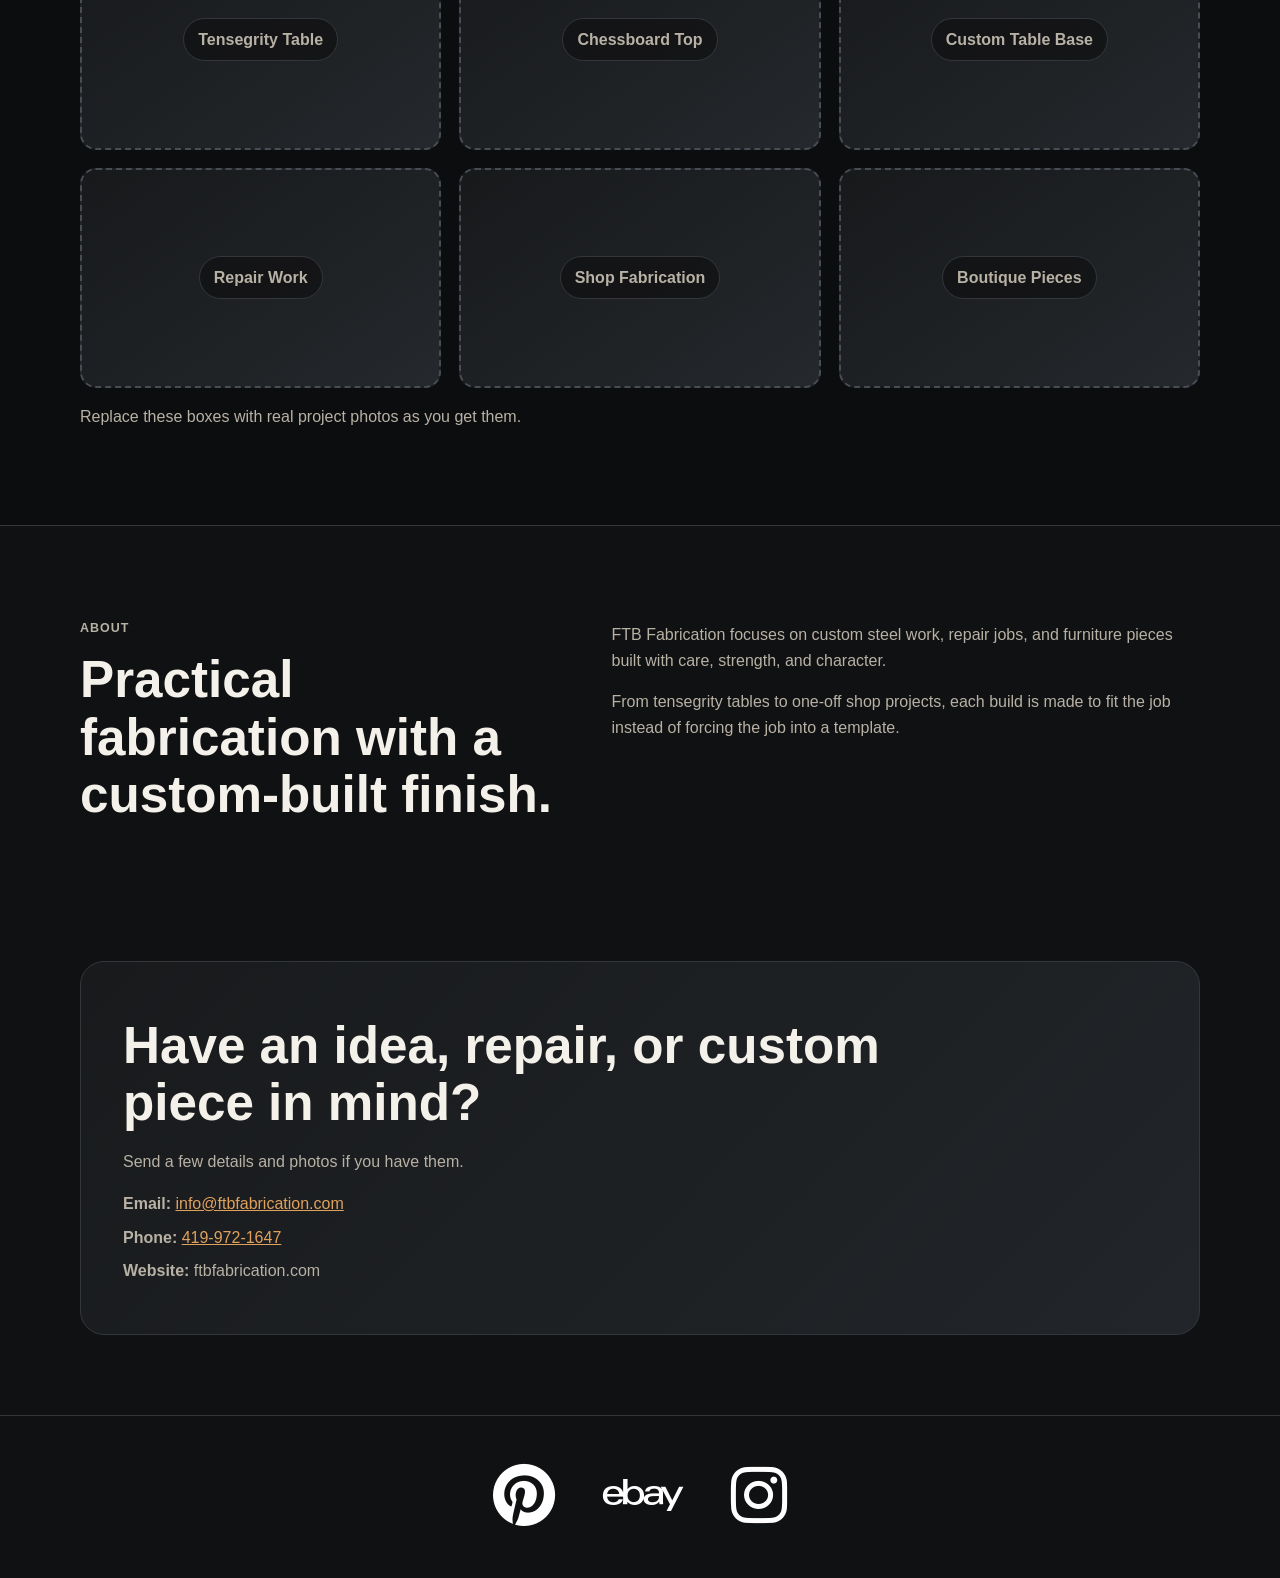
==== commit 0b2d32a5: "Update index.html" ====
--- a/index.html
+++ b/index.html
@@ -1,39 +1,120 @@
-<!doctype html>
+<!DOCTYPE html>
 <html lang="en">
-  <head>
-    <meta charset="utf-8">
-    <meta name="viewport" content="width=device-width, initial-scale=1">
-    <title>Perfect Imperfections | FTB Fabrication</title>
-    <meta
-      name="description"
-      content="Custom tensegrity tables from FTB Fabrication. Built to order, starting at $250."
-    >
-    <link rel="stylesheet" href="../style.css">
-  </head>
-  <body class="perfect-body">
-    <header class="site-header">
-      <div class="container nav-wrap">
-        <a class="logo" href="../">FTB <span>Fabrication</span></a>
+<head>
+  <link rel="stylesheet" href="https://cdnjs.cloudflare.com/ajax/libs/font-awesome/6.5.2/css/all.min.css">
+  <meta charset="UTF-8" />
+  <meta name="viewport" content="width=device-width, initial-scale=1.0" />
+  <title>FTB Fabrication | Custom Welding & Steel Fabrication</title>
+  <meta name="description" content="FTB Fabrication offers custom steel furniture, mobile welding, repair work, and one-off fabrication projects." />
+  <link rel="stylesheet" href="style.css" />
+</head>
+<body>
+  <header class="site-header">
+    <div class="container nav-wrap">
+      <a class="logo" href="#top">FTB <span>Fabrication</span></a>
+      <nav>
+        <a href="#services">Services</a>
+        <a href="#work">Gallery</a>
+        <a href="#about">About</a>
+        <a href="#contact">Contact</a>
+      </nav>
+    </div>
+  </header>
+
+  <main id="top">
+    <section class="hero">
+      <div class="container hero-grid">
+        <div class="hero-text">
+          <p class="eyebrow">Custom Welding &bull; Fabrication &bull; Steel Furniture</p>
+          <h1>Built by hand. Built to last.</h1>
+          <p class="lead">FTB Fabrication creates custom steel furniture, mobile welding solutions, repair work, and one-off fabrication projects with real-world fabrication experience behind every build.</p>
+          <div class="button-row">
+            <a class="btn primary" href="#work">View Work</a>
+            <a class="btn secondary" href="#contact">Request a Quote</a>
+          </div>
+        </div>
+        <div class="hero-card">
+          <div class="photo-placeholder">Add your best table photo here</div>
+        </div>
       </div>
-    </header>
+    </section>
 
-    <main class="container perfect-page">
-      <img
-        class="final-ad"
-        src="../assets/ads/FTBFINAL.png"
-        alt="Custom tensegrity tables ad with finished tables, starting at $250 and built to order"
-      >
+    <section id="services" class="section">
+      <div class="container">
+        <p class="eyebrow">Services</p>
+        <h2>Custom steel work for homes, shops, and small businesses.</h2>
+        <div class="cards three">
+          <article class="card">
+            <h3>Custom Furniture</h3>
+            <p>Tensegrity tables, end tables, coffee tables, steel bases, rustic pieces, and industrial-style furniture.</p>
+          </article>
+          <article class="card">
+            <h3>Mobile Welding</h3>
+            <p>On-site welding and repair work when bringing the job to the shop is not practical.</p>
+          </article>
+          <article class="card">
+            <h3>Custom Fabrication</h3>
+            <p>Brackets, frames, mounts, fixtures, repairs, and one-off builds made to fit the job.</p>
+          </article>
+        </div>
+      </div>
+    </section>
 
-      <footer class="contact-footer" aria-labelledby="contact-title">
+    <section id="work" class="section dark-section">
+      <div class="container">
+        <p class="eyebrow">Featured Work</p>
+        <h2>Recent projects and build styles.</h2>
+        <div class="gallery">
+          <div class="gallery-item"><span>Tensegrity Table</span></div>
+          <div class="gallery-item"><span>Chessboard Top</span></div>
+          <div class="gallery-item"><span>Custom Table Base</span></div>
+          <div class="gallery-item"><span>Repair Work</span></div>
+          <div class="gallery-item"><span>Shop Fabrication</span></div>
+          <div class="gallery-item"><span>Boutique Pieces</span></div>
+        </div>
+        <p class="note">Replace these boxes with real project photos as you get them.</p>
+      </div>
+    </section>
+
+    <section id="about" class="section">
+      <div class="container split">
+        <div>
+          <p class="eyebrow">About</p>
+          <h2>Practical fabrication with a custom-built finish.</h2>
+        </div>
+        <div>
+          <p>FTB Fabrication focuses on custom steel work, repair jobs, and furniture pieces built with care, strength, and character.</p>
+          <p>From tensegrity tables to one-off shop projects, each build is made to fit the job instead of forcing the job into a template.</p>
+        </div>
+      </div>
+    </section>
+
+    <section id="contact" class="section contact-section">
+      <div class="container contact-box">
         <p class="eyebrow"></p>
-        <h1 id="contact-title">Have an idea, repair, or custom piece in mind?</h1>
+        <h2>Have an idea, repair, or custom piece in mind?</h2>
         <p>Send a few details and photos if you have them.</p>
         <div class="contact-lines">
           <p><strong>Email:</strong> <a href="mailto:info@ftbfabrication.com">info@ftbfabrication.com</a></p>
           <p><strong>Phone:</strong> <a href="tel:+14199721647">419-972-1647</a></p>
           <p><strong>Website:</strong> ftbfabrication.com</p>
         </div>
-      </footer>
-    </main>
-  </body>
+      </div>
+    </section>
+  </main>
+
+  <footer class="social-footer">
+    <div class="container">
+      <a href="https://www.pinterest.com/ftbwelding" aria-label="FTB Fabrication on Pinterest">
+        <i class="fa-brands fa-pinterest"></i>
+      </a>
+      <a href="https://ebay.io/m/EPoxTq" aria-label="FTB Fabrication on eBay">
+        <i class="fa-brands fa-ebay"></i>
+      </a>
+      <a href="https://www.instagram.com/ftbwelding" aria-label="FTB Fabrication on Instagram">
+        <i class="fa-brands fa-instagram"></i>
+      </a>
+    </div>
+  </footer>
+</body>
 </html>
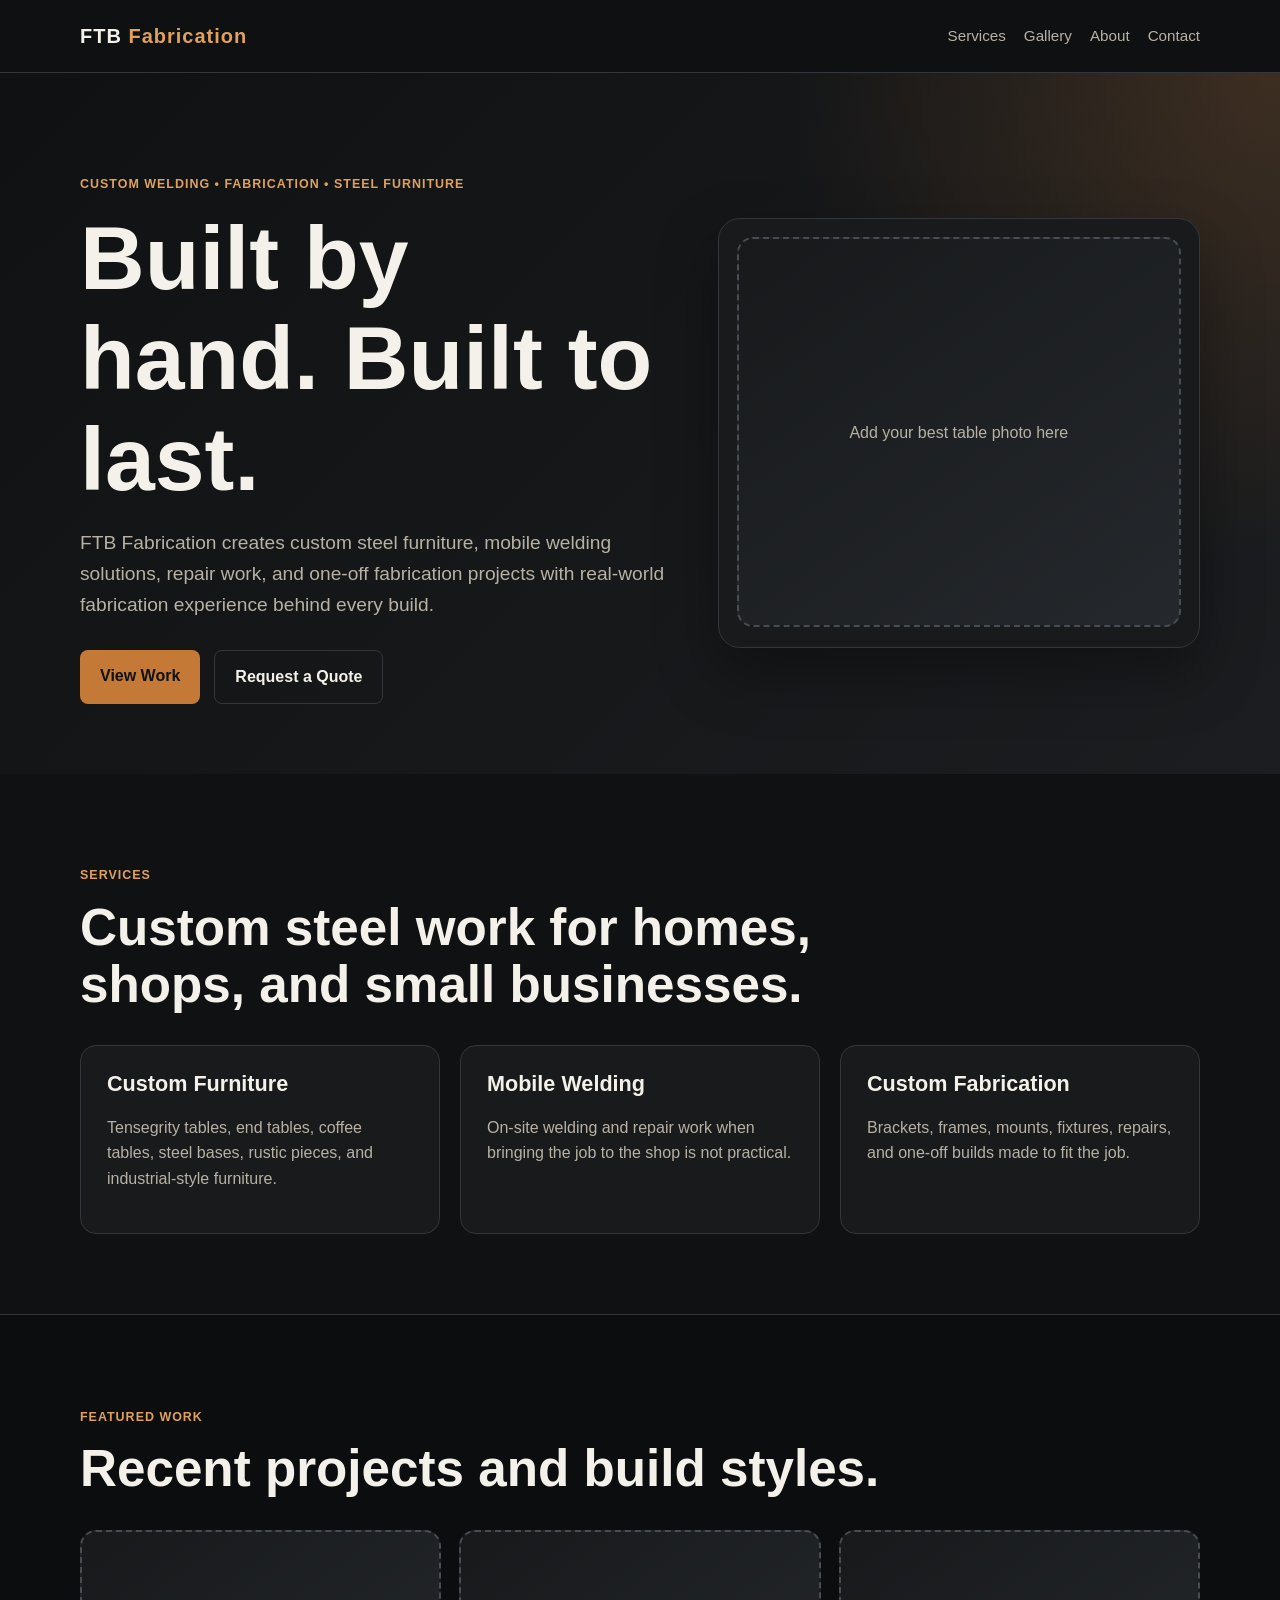
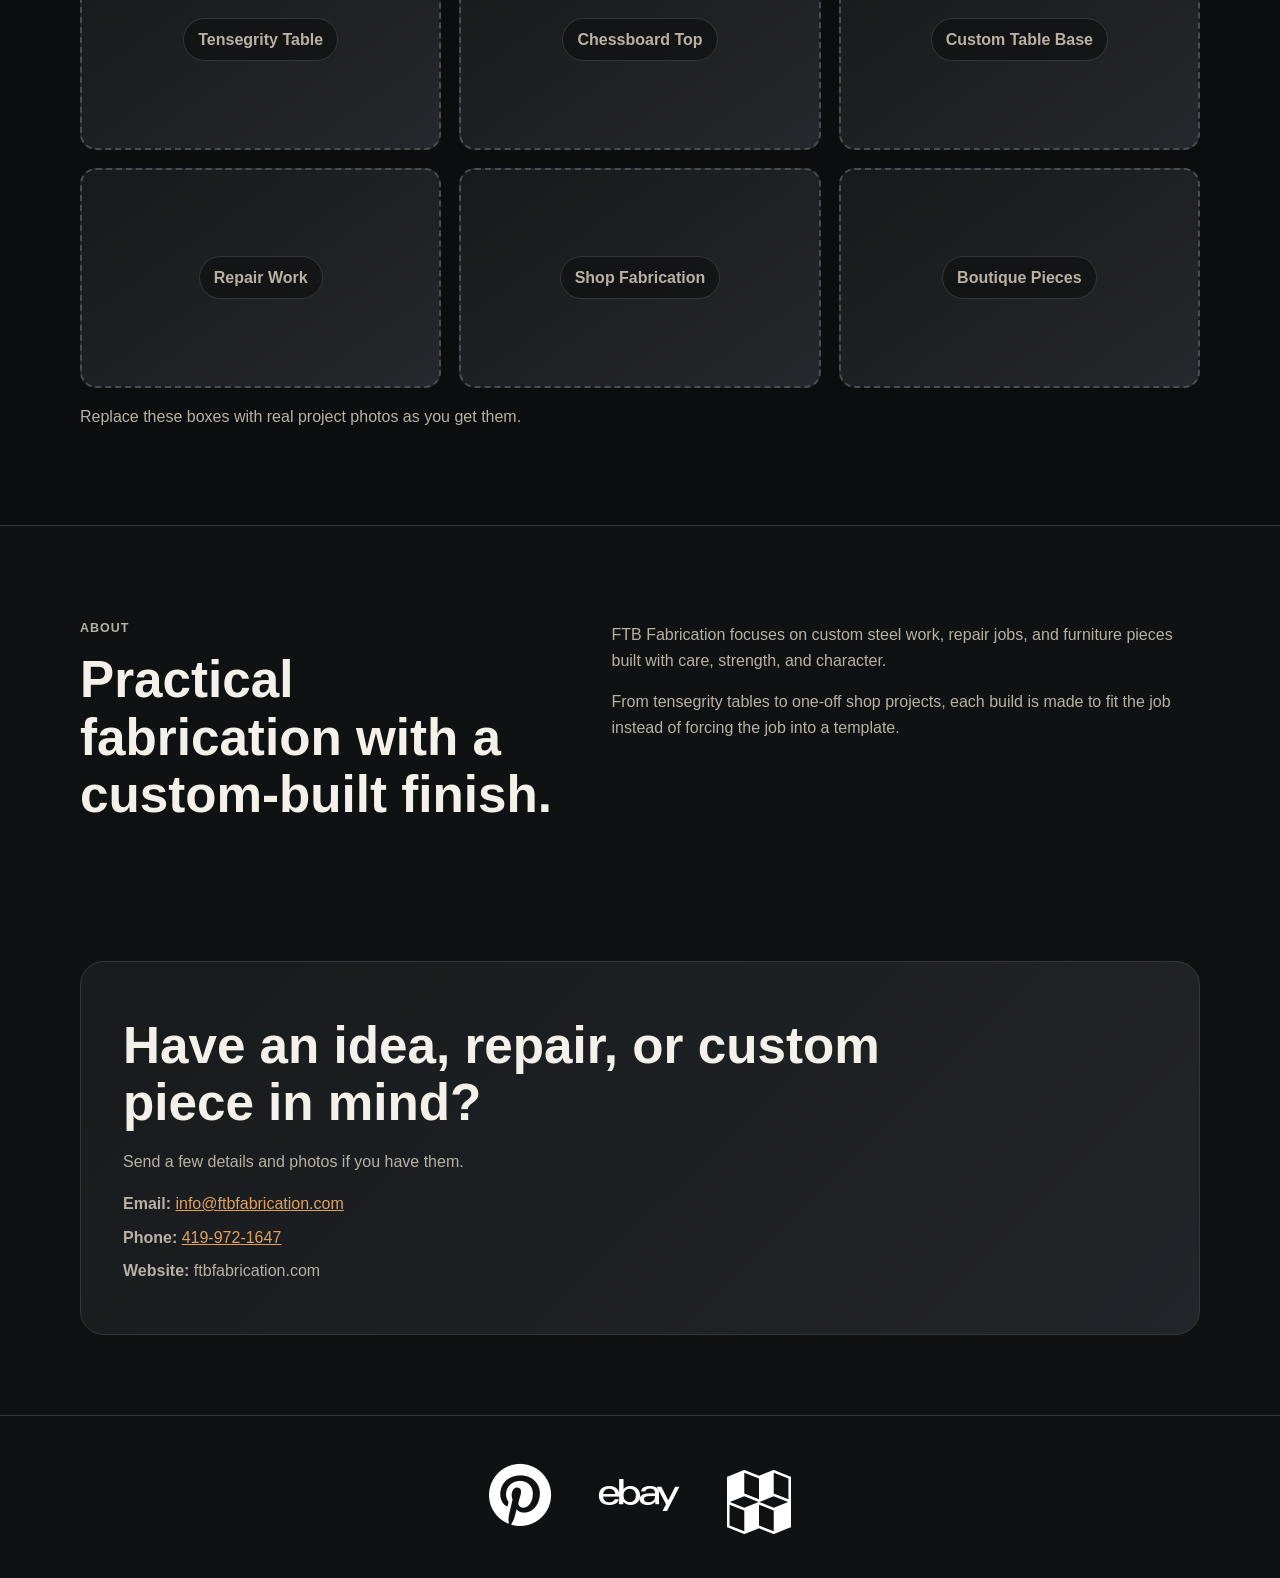
==== commit df501add: "Replace Instagram footer link with MakerWorld" ====
--- a/index.html
+++ b/index.html
@@ -111,8 +111,8 @@
       <a href="https://ebay.io/m/EPoxTq" aria-label="FTB Fabrication on eBay">
         <i class="fa-brands fa-ebay"></i>
       </a>
-      <a href="https://www.instagram.com/ftbwelding" aria-label="FTB Fabrication on Instagram">
-        <i class="fa-brands fa-instagram"></i>
+      <a href="https://makerworld.com/en/@ftbfabrication" aria-label="FTB Fabrication on MakerWorld">
+        <img src="assets/maker-world.svg" alt="" width="64" height="64" style="vertical-align: middle;">
       </a>
     </div>
   </footer>
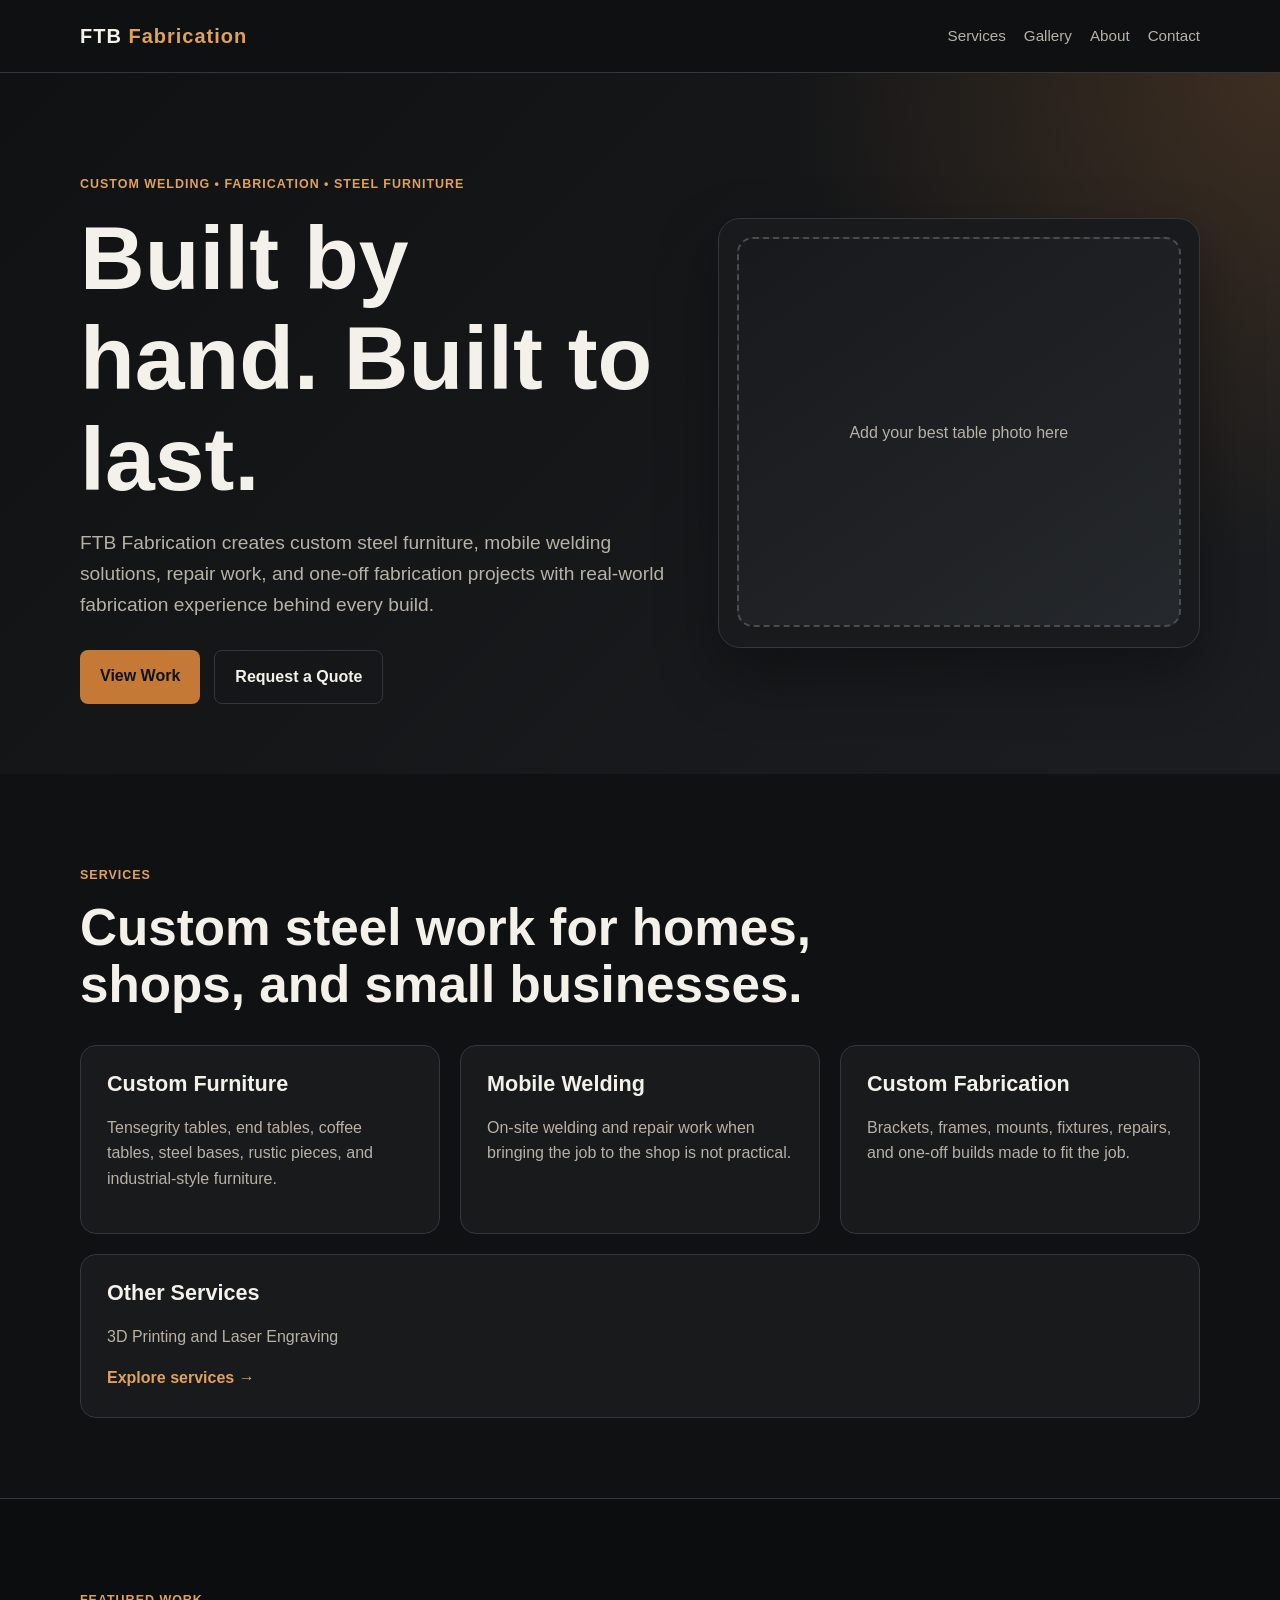
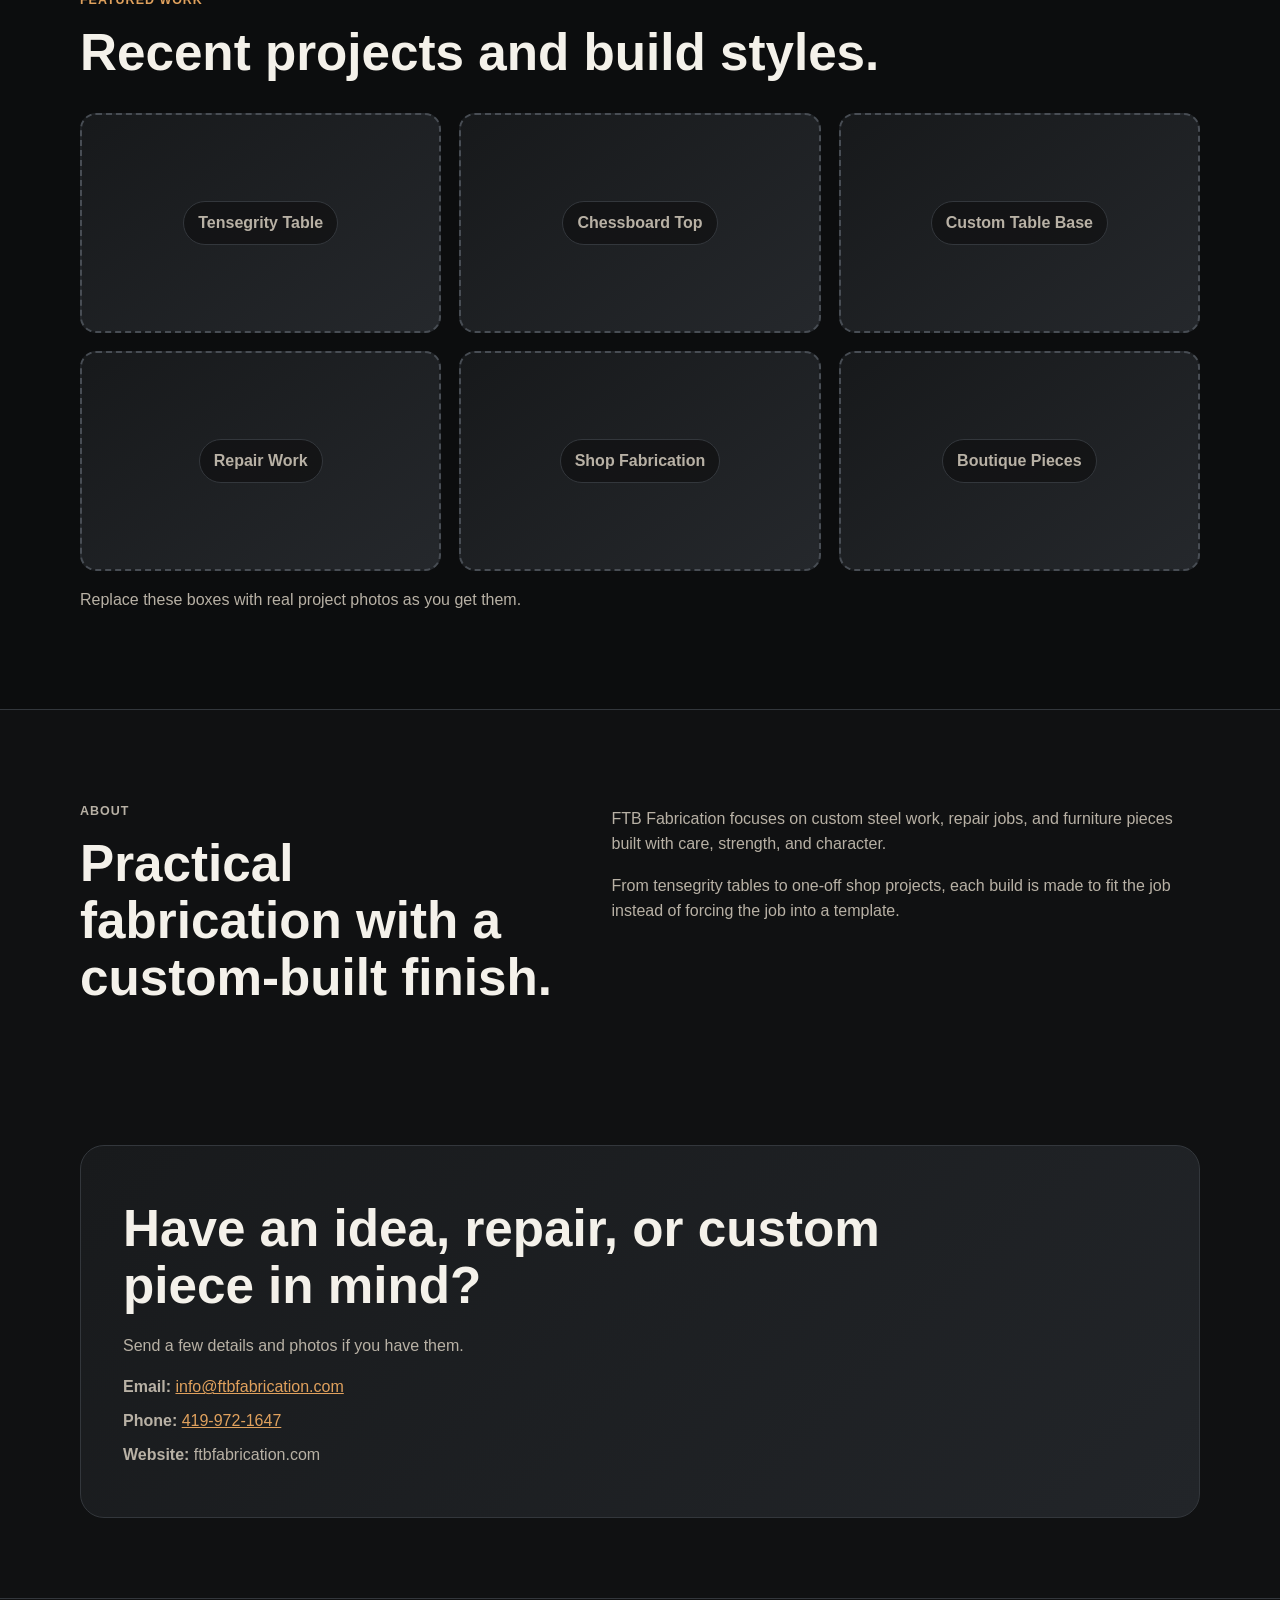
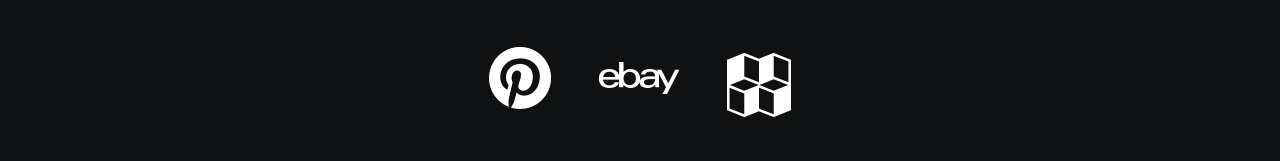
==== commit 6bc71dfa: "Add Other Services card and 3D printing and laser engraving page" ====
--- a/index.html
+++ b/index.html
@@ -56,6 +56,11 @@
             <h3>Custom Fabrication</h3>
             <p>Brackets, frames, mounts, fixtures, repairs, and one-off builds made to fit the job.</p>
           </article>
+          <a class="card other-services-card" href="/otherservices">
+            <h3>Other Services</h3>
+            <p>3D Printing and Laser Engraving</p>
+            <span class="card-link-label">Explore services &rarr;</span>
+          </a>
         </div>
       </div>
     </section>
--- a/style.css
+++ b/style.css
@@ -258,3 +258,24 @@
   .photo-placeholder { min-height: 230px; }
   .footer-wrap { flex-direction: column; }
 }
+
+/* Keep the additional service on its own row below the existing three. */
+.other-services-card {
+  grid-column: 1 / -1;
+  display: block;
+  text-decoration: none;
+  transition: border-color 0.2s, background-color 0.2s;
+}
+.other-services-card:hover {
+  background: var(--panel-light);
+  border-color: var(--accent-light);
+}
+.other-services-card:focus-visible {
+  outline: 3px solid var(--accent-light);
+  outline-offset: 4px;
+}
+.card-link-label { color: var(--accent-light); font-weight: 700; }
+.service-options { grid-template-columns: repeat(2, minmax(0, 1fr)); }
+@media (max-width: 820px) {
+  .service-options { grid-template-columns: 1fr; }
+}
